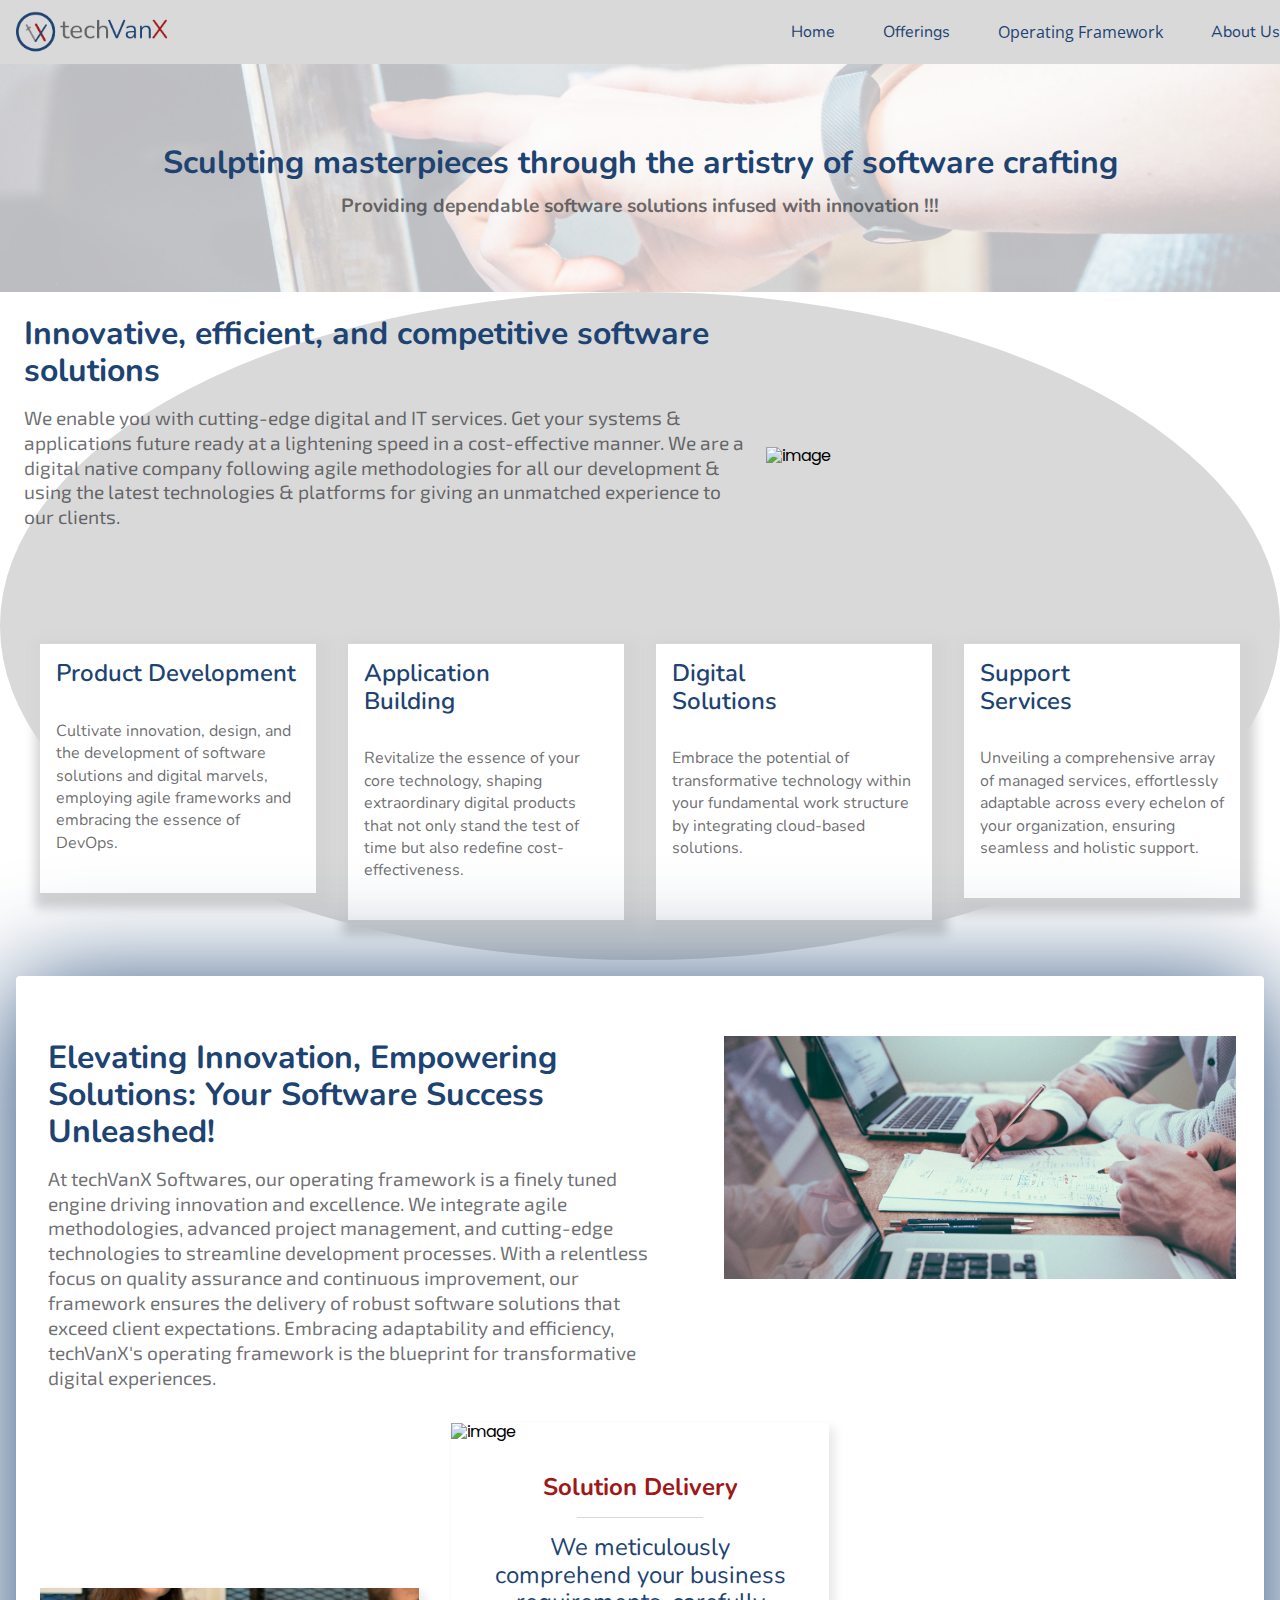
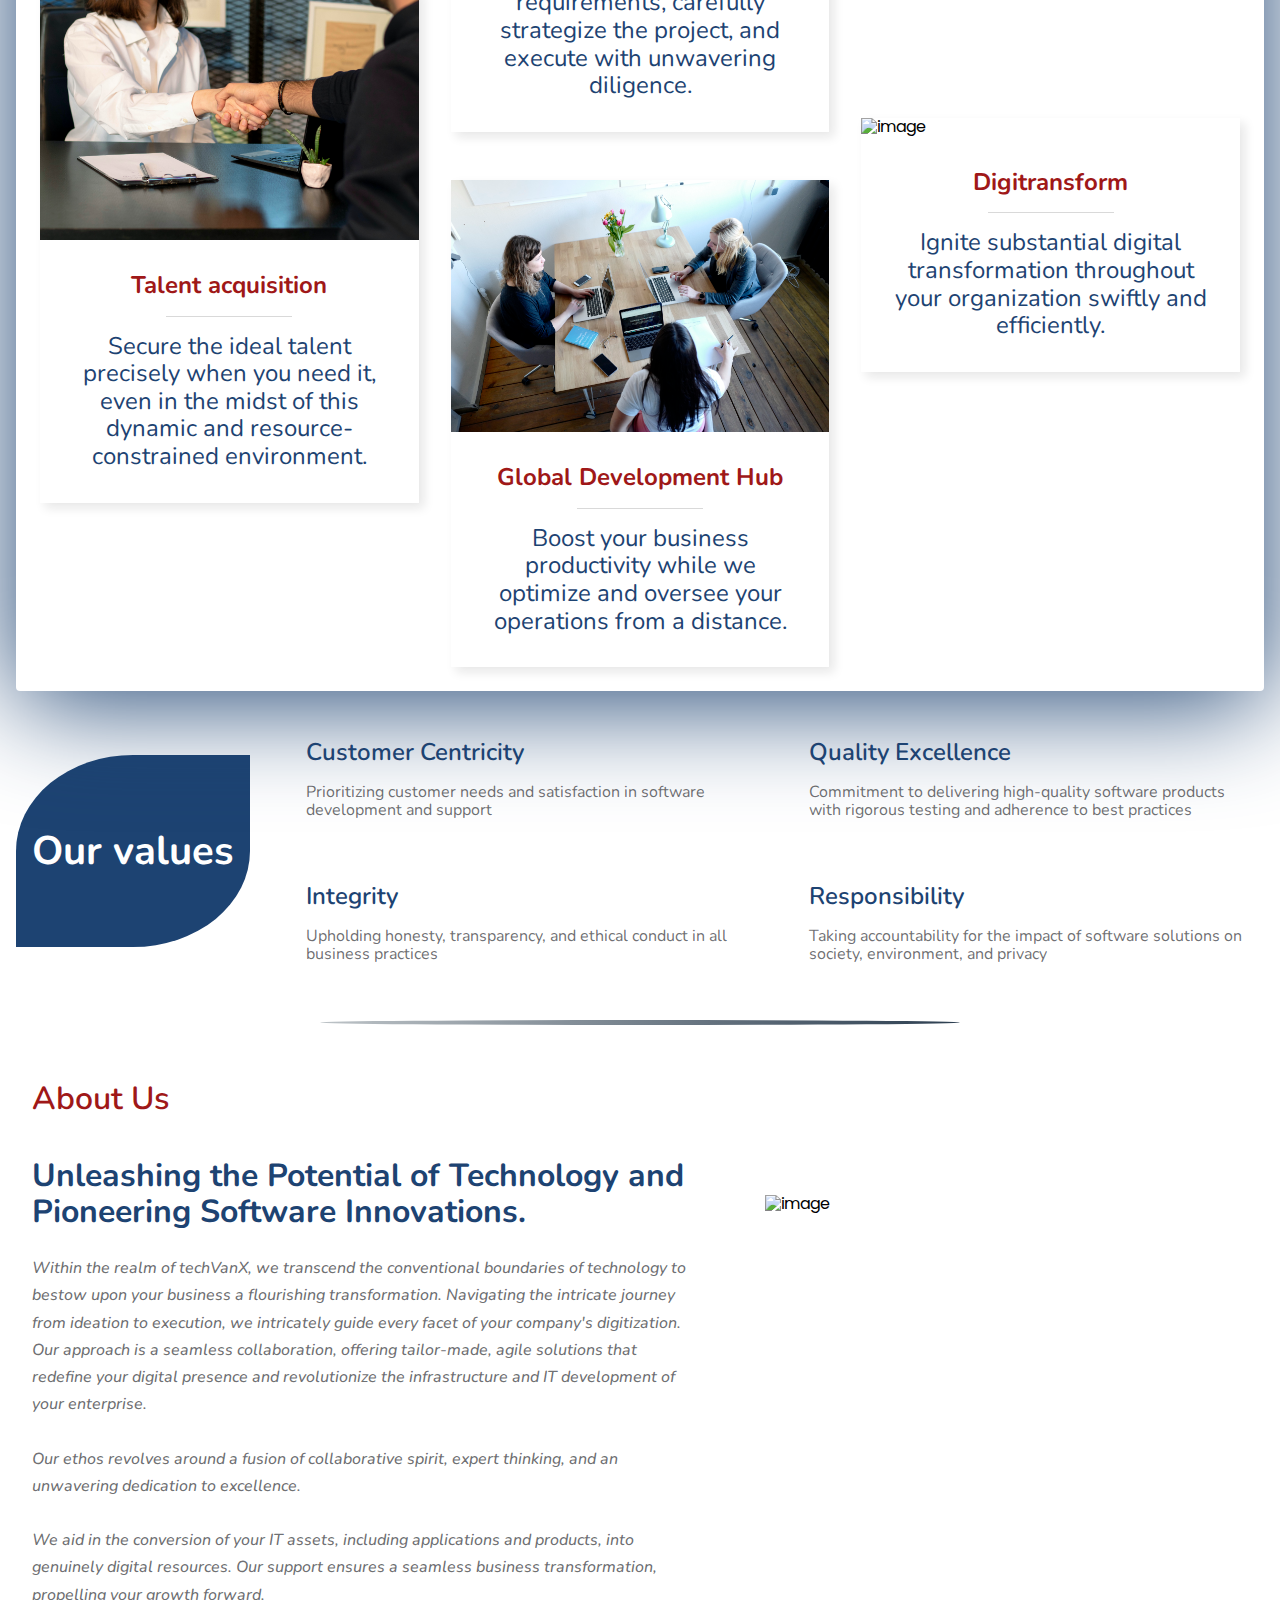
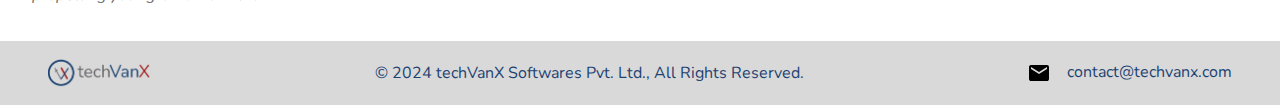
==== index.html @ 496d5e87 "Update index.html" ====
<!DOCTYPE html>
<html lang="en">
  <head>
    <title>techVanx</title>
    <meta name="viewport" content="width=device-width, initial-scale=1.0" />
    <meta charset="utf-8" />
    <meta property="twitter:card" content="summary_large_image" />

    <style data-tag="reset-style-sheet">
      html {  line-height: 1.15;}body {  margin: 0;}* {  box-sizing: border-box;  border-width: 0;  border-style: solid;}p,li,ul,pre,div,h1,h2,h3,h4,h5,h6,figure,blockquote,figcaption {  margin: 0;  padding: 0;}button {  background-color: transparent;}button,input,optgroup,select,textarea {  font-family: inherit;  font-size: 100%;  line-height: 1.15;  margin: 0;}button,select {  text-transform: none;}button,[type="button"],[type="reset"],[type="submit"] {  -webkit-appearance: button;}button::-moz-focus-inner,[type="button"]::-moz-focus-inner,[type="reset"]::-moz-focus-inner,[type="submit"]::-moz-focus-inner {  border-style: none;  padding: 0;}button:-moz-focus,[type="button"]:-moz-focus,[type="reset"]:-moz-focus,[type="submit"]:-moz-focus {  outline: 1px dotted ButtonText;}a {  color: inherit;  text-decoration: inherit;}input {  padding: 2px 4px;}img {  display: block;}html { scroll-behavior: smooth  }
    </style>
    <style data-tag="default-style-sheet">
      html {
        font-family: Poppins;
        font-size: 16px;
      }

      body {
        font-weight: 400;
        font-style:normal;
        text-decoration: none;
        text-transform: none;
        letter-spacing: normal;
        line-height: 1.15;
        color: var(--dl-color-gray-black);
        background-color: var(--dl-color-gray-white);

      }
    </style>
    <link
      rel="stylesheet"
      href="https://fonts.googleapis.com/css2?family=Open+Sans:ital,wght@0,300;0,400;0,500;0,600;0,700;0,800;1,300;1,400;1,500;1,600;1,700;1,800&amp;display=swap"
      data-tag="font"
    />
    <link
      rel="stylesheet"
      href="https://fonts.googleapis.com/css2?family=Exo+2:ital,wght@0,100;0,200;0,300;0,400;0,500;0,600;0,700;0,800;0,900;1,100;1,200;1,300;1,400;1,500;1,600;1,700;1,800;1,900&amp;display=swap"
      data-tag="font"
    />
    <link
      rel="stylesheet"
      href="https://fonts.googleapis.com/css2?family=Inter:wght@100;200;300;400;500;600;700;800;900&amp;display=swap"
      data-tag="font"
    />
    <link
      rel="stylesheet"
      href="https://fonts.googleapis.com/css2?family=Poppins:ital,wght@0,100;0,200;0,300;0,400;0,500;0,600;0,700;0,800;0,900;1,100;1,200;1,300;1,400;1,500;1,600;1,700;1,800;1,900&amp;display=swap"
      data-tag="font"
    />
    <link
      rel="stylesheet"
      href="https://fonts.googleapis.com/css2?family=Nunito:ital,wght@0,200;0,300;0,400;0,500;0,600;0,700;0,800;0,900;1,200;1,300;1,400;1,500;1,600;1,700;1,800;1,900&amp;display=swap"
      data-tag="font"
    />
  
    <style>
      @keyframes fade-in-left {
        0% {
          opacity: 0;
          transform: translateX(-20px);
        }
        100% {
          opacity: 1;
          transform: translateX(0);
        }
      }
    </style>
  </head>
  <body>
    <link rel="stylesheet" href="./style.css" />
    <div>
      <link href="./index.css" rel="stylesheet" />

      <div class="home-page-container">
        <div class="header-container header-root-class-name">
          <section data-role="Header" class="header-header">
            <img
              alt="logo"
              src="Public/Branding/logo-200h.webp"
              class="header-image"
            />
            <div class="header-nav">
              <nav
                class="techvanx-blue font-family header-navigation-links-root-class-name17 header-navigation-links-nav"
              >
                <a
                  href="#home-page"
                  class="header-navigation-links-text techvanx-blue"
                >
                  <span>Home</span>
                </a>
                <a
                  href="#services"
                  class="header-navigation-links-link techvanx-blue"
                >
                  <span>Offerings</span>
                </a>
                <a
                  href="#business-model"
                  class="header-navigation-links-link1 techvanx-blue"
                >
                  <span>Operating Framework</span>
                </a>
                <a
                  href="#about-us"
                  class="header-navigation-links-link2 techvanx-blue"
                >
                  <span>About Us</span>
                </a>
              </nav>
            </div>
          </section>
        </div>
        <div id="home-page" class="home-page-intro">
          <div class="home-page-container01">
            <img
              alt="image"
              src="Public/Branding/home-page-intro.jpg"
              class="home-page-image"
            />
            <h1 class="home-page-text techvanx-blue">
              Sculpting masterpieces through the artistry of software crafting
            </h1>
            <h2 class="home-page-text01 techvanx-dark-grey">
              Providing dependable software solutions infused with innovation
              !!!
            </h2>
          </div>
        </div>
        <div id="services" class="home-page-services">
          <div class="home-page-container02">
            <div class="home-page-container03">
              <div class="home-page-container04">
                <img
                  alt="image"
                  src="Public/Branding/home-page-services.jpg"
                  class="home-page-image1"
                />
                <div class="home-page-container05">
                  <h1 class="home-page-text02 techvanx-blue">
                    Innovative, efficient, and competitive software solutions
                  </h1>
                  <p class="home-page-text03 techvanx-dark-grey">
                    <span class="home-page-text04">
                      We enable you with cutting-edge digital and IT services.
                      Get your systems &amp; applications future ready at a
                      lightening speed in a cost-effective manner. We are a
                      digital native company following agile methodologies for
                      all our development &amp; using the latest technologies
                      &amp; platforms for giving an unmatched experience to our
                      clients.
                    </span>
                    <br />
                    <br class="home-page-text06" />
                    <br />
                  </p>
                </div>
              </div>
              <img
                alt="image"
                src="Public/Branding/home-page-services.jpg"
                class="home-page-image2"
              />
            </div>
            <div class="home-page-container06">
              <div class="home-page-service-card">
                <span class="home-page-text08 techvanx-blue">
                  Product Development
                </span>
                <span class="home-page-text09 techvanx-dark-grey">
                  <span>
                    Cultivate innovation, design, and the development of
                    software solutions and digital marvels, employing agile
                    frameworks and embracing the essence of DevOps.
                  </span>
                  <br />
                  <br />
                </span>
              </div>
              <div class="home-page-service-card1">
                <span class="home-page-text13 techvanx-blue">
                  <span>Application</span>
                  <br />
                  <span>Building</span>
                </span>
                <span class="home-page-text17 techvanx-dark-grey">
                  <span>
                    Revitalize the essence of your core technology, shaping
                    extraordinary digital products that not only stand the test
                    of time but also redefine cost-effectiveness.
                  </span>
                  <br />
                  <br />
                </span>
              </div>
              <div class="home-page-service-card2">
                <span class="home-page-text21 techvanx-blue">
                  <span>Digital</span>
                  <br />
                  <span>Solutions</span>
                </span>
                <span class="home-page-text25 techvanx-dark-grey">
                  <span>
                    Embrace the potential of transformative technology within
                    your fundamental work structure by integrating cloud-based
                    solutions.
                  </span>
                  <br />
                  <br />
                  <br />
                </span>
              </div>
              <div class="home-page-service-card3">
                <span class="home-page-text30 techvanx-blue">
                  <span>Support</span>
                  <br />
                  <span>Services</span>
                </span>
                <span class="home-page-text34 techvanx-dark-grey">
                  <span>
                    Unveiling a comprehensive array of managed services,
                    effortlessly adaptable across every echelon of your
                    organization, ensuring seamless and holistic support.
                  </span>
                  <br />
                  <br />
                </span>
              </div>
            </div>
            <div class="home-page-service-box">
              <div class="home-page-service-card4">
                <span class="home-page-text38 techvanx-blue">
                  Product Development
                </span>
                <span class="home-page-text39 techvanx-dark-grey">
                  <span>
                    Cultivate innovation, design, and the development of
                    software solutions and digital marvels, employing agile
                    frameworks and embracing the essence of DevOps.
                  </span>
                  <br />
                  <br />
                </span>
              </div>
              <div class="home-page-service-card5">
                <span class="home-page-text43 techvanx-blue">
                  <span>Application</span>
                  <br />
                  <span>Building</span>
                </span>
                <span class="home-page-text47 techvanx-dark-grey">
                  <span>
                    Revitalize the essence of your core technology, shaping
                    extraordinary digital products that not only stand the test
                    of time but also redefine cost-effectiveness.
                  </span>
                  <br />
                  <br />
                </span>
              </div>
              <div class="home-page-service-card6">
                <span class="home-page-text51 techvanx-blue">
                  <span>Digital</span>
                  <br />
                  <span>Solutions</span>
                </span>
                <span class="home-page-text55 techvanx-dark-grey">
                  <span>
                    Embrace the potential of transformative technology within
                    your fundamental work structure by integrating cloud-based
                    solutions.
                  </span>
                  <br />
                  <br />
                  <br />
                </span>
              </div>
              <div class="home-page-service-card7">
                <span class="home-page-text60 techvanx-blue">
                  <span>Support</span>
                  <br />
                  <span>Services</span>
                </span>
                <span class="home-page-text64 techvanx-dark-grey">
                  <span>
                    Unveiling a comprehensive array of managed services,
                    effortlessly adaptable across every echelon of your
                    organization, ensuring seamless and holistic support.
                  </span>
                  <br />
                  <br />
                </span>
              </div>
            </div>
          </div>
        </div>
        <div id="business-model" class="home-page-business-model">
          <div class="home-page-container07">
            <div class="home-page-container08">
              <div class="home-page-container09">
                <h1 class="home-page-text68 techvanx-blue">
                  <span>
                    Elevating Innovation, Empowering Solutions: Your Software
                    Success Unleashed!
                  </span>
                  <br />
                </h1>
                <p class="home-page-text71 techvanx-dark-grey">
                  <span>
                    At techVanX Softwares, our operating framework is a finely
                    tuned engine driving innovation and excellence. We integrate
                    agile methodologies, advanced project management, and
                    cutting-edge technologies to streamline development
                    processes. With a relentless focus on quality assurance and
                    continuous improvement, our framework ensures the delivery
                    of robust software solutions that exceed client
                    expectations. Embracing adaptability and efficiency,
                    techVanX's operating framework is the blueprint for
                    transformative digital experiences.
                  </span>
                  <br />
                </p>
              </div>
              <img
                alt="image"
                src="Public/Branding/home-page-image3.jpg"
                class="home-page-image3"
              />
            </div>
            <div class="home-page-blog">
              <div
                class="blog-post-card4-blog-post-card blog-post-card4-root-class-name1"
              >
                <img
                  alt="image"
                  src="Public/Branding/blog-post-card4-image.jpg"
                  class="blog-post-card4-image"
                />
                <div class="blog-post-card4-container">
                  <h2 class="techvanx-red"><span>Talent acquisition</span></h2>
                  <div class="blog-post-card4-separator"></div>
                  <p class="blog-post-card4-text1 techvanx-blue">
                    <span>
                      Secure the ideal talent precisely when you need it, even
                      in the midst of this dynamic and resource-constrained
                      environment.
                    </span>
                  </p>
                </div>
              </div>
              <div class="home-page-container10">
                <div
                  class="blog-post-card4-blog-post-card blog-post-card4-root-class-name2"
                >
                  <img
                    alt="image"
                    src="Public/Branding/solution-delivery.jpg"
                    class="blog-post-card4-image"
                  />
                  <div class="blog-post-card4-container">
                    <h2 class="techvanx-red"><span>Solution Delivery</span></h2>
                    <div class="blog-post-card4-separator"></div>
                    <p class="blog-post-card4-text1 techvanx-blue">
                      <span>
                        We meticulously comprehend your business requirements,
                        carefully strategize the project, and execute with
                        unwavering diligence.
                      </span>
                    </p>
                  </div>
                </div>
                <div
                  class="blog-post-card4-blog-post-card blog-post-card4-root-class-name3"
                >
                  <img
                    alt="image"
                    src="Public/Branding/global-development-hub.jpg"
                    class="blog-post-card4-image"
                  />
                  <div class="blog-post-card4-container">
                    <h2 class="techvanx-red">
                      <span>Global Development Hub</span>
                    </h2>
                    <div class="blog-post-card4-separator"></div>
                    <p class="blog-post-card4-text1 techvanx-blue">
                      <span>
                        Boost your business productivity while we optimize and
                        oversee your operations from a distance.
                      </span>
                    </p>
                  </div>
                </div>
              </div>
              <div
                class="blog-post-card4-blog-post-card blog-post-card4-root-class-name4"
              >
                <img
                  alt="image"
                  src="Public/Branding/digitransform.jpg"
                  class="blog-post-card4-image"
                />
                <div class="blog-post-card4-container">
                  <h2 class="techvanx-red"><span>Digitransform</span></h2>
                  <div class="blog-post-card4-separator"></div>
                  <p class="blog-post-card4-text1 techvanx-blue">
                    <span>
                      Ignite substantial digital transformation throughout your
                      organization swiftly and efficiently.
                    </span>
                  </p>
                </div>
              </div>
            </div>
          </div>
        </div>
        <div class="home-page-our-values">
          <div class="home-page-container11">
            <div class="home-page-container12">
              <div class="home-page-container13">
                <h1 class="home-page-text74 techvanx-blue">Our values</h1>
              </div>
            </div>
            <div class="home-page-container14">
              <div class="home-page-container15">
                <div
                  class="feature-card2-feature-card feature-card2-root-class-name"
                >
                  <div class="feature-card2-container">
                    <h2 class="feature-card2-text techvanx-blue">
                      <span>Customer Centricity</span>
                    </h2>
                    <span class="techvanx-dark-grey">
                      <span>
                        Prioritizing customer needs and satisfaction in software
                        development and support
                      </span>
                    </span>
                  </div>
                </div>
                <div
                  class="feature-card2-feature-card feature-card2-root-class-name3"
                >
                  <div class="feature-card2-container">
                    <h2 class="feature-card2-text techvanx-blue">
                      <span>Quality Excellence</span>
                    </h2>
                    <span class="techvanx-dark-grey">
                      <span>
                        Commitment to delivering high-quality software products
                        with rigorous testing and adherence to best practices
                      </span>
                    </span>
                  </div>
                </div>
                <div
                  class="feature-card2-feature-card feature-card2-root-class-name2"
                >
                  <div class="feature-card2-container">
                    <h2 class="feature-card2-text techvanx-blue">
                      <span>Integrity</span>
                    </h2>
                    <span class="techvanx-dark-grey">
                      <span>
                        Upholding honesty, transparency, and ethical conduct in
                        all business practices
                      </span>
                    </span>
                  </div>
                </div>
                <div
                  class="feature-card2-feature-card feature-card2-root-class-name1"
                >
                  <div class="feature-card2-container">
                    <h2 class="feature-card2-text techvanx-blue">
                      <span>Responsibility</span>
                    </h2>
                    <span class="techvanx-dark-grey">
                      <span>
                        Taking accountability for the impact of software
                        solutions on society, environment, and privacy
                      </span>
                    </span>
                  </div>
                </div>
              </div>
              <div class="home-page-container16">
                <div class="home-page-container17"></div>
                <div class="home-page-container18"></div>
              </div>
            </div>
          </div>
        </div>
        <div class="separator-container separator-root-class-name"></div>
        <div id="about-us" class="home-page-about-us">
          <div class="home-page-container19">
            <h1 class="home-page-text75 techvanx-red">About Us</h1>
            <h1 class="home-page-text76 techvanx-blue">
              Unleashing the Potential of Technology and Pioneering Software
              Innovations.
            </h1>
            <span class="home-page-text77 techvanx-dark-grey">
              <span class="home-page-text78">
                Within the realm of techVanX, we transcend the conventional
                boundaries of technology to bestow upon your business a
                flourishing transformation. Navigating the intricate journey
                from ideation to execution, we intricately guide every facet of
                your company's digitization. Our approach is a seamless
                collaboration, offering tailor-made, agile solutions that
                redefine your digital presence and revolutionize the
                infrastructure and IT development of your enterprise.
              </span>
              <br />
              <br />
              <span>
                Our ethos revolves around a fusion of collaborative spirit,
                expert thinking, and an unwavering dedication to excellence.
              </span>
              <br />
              <br />
              <span>
                We aid in the conversion of your IT assets, including
                applications and products, into genuinely digital resources. Our
                support ensures a seamless business transformation, propelling
                your growth forward.
              </span>
              <br />
            </span>
          </div>
          <img
            alt="image"
            src="Public/Branding/about-us.jpg"
            class="home-page-image4"
          />
        </div>
        <footer class="footer-footer footer-root-class-name">
          <footer class="footer-footer1">
            <img
              alt="logo"
              srcset="Public/Branding/logo-1500h.webp 1200w, Public/Branding/logo-tablet.webp 800w, Public/Branding/logo-mobile.webp 480w"
              sizes="(min-width: 992px) 1200px, (min-width: 768px) 800px, 480px"
              src="Public/Branding/logo-1500h.webp"
              class="footer-image"
            />
            <span class="techvanx-blue footer-text">
              © 2024 techVanX Softwares Pvt. Ltd., All Rights Reserved.
            </span>
            <div class="footer-icon-group">
              <svg viewBox="0 0 1024 1024" class="footer-icon">
                <path
                  d="M854 342v-86l-342 214-342-214v86l342 212zM854 170q34 0 59 26t25 60v512q0 34-25 60t-59 26h-684q-34 0-59-26t-25-60v-512q0-34 25-60t59-26h684z"
                ></path>
              </svg>
              <a
                href="mailto:contact@techvanx.com?subject=Hello !!!"
                class="footer-link techvanx-blue"
              >
                <span>contact@techvanx.com</span>
              </a>
            </div>
          </footer>
        </footer>
      </div>
    </div>
  </body>
</html>
---- style.css ----
@tailwind base;
@tailwind components;
@tailwind utilities;
 
 
 :root {
  --dl-color-gray-500: #595959;
  --dl-color-gray-700: #999999;
  --dl-color-gray-900: #D9D9D9;
  --dl-size-size-large: 144px;
  --dl-size-size-small: 48px;
  --dl-color-danger-300: #A22020;
  --dl-color-danger-500: #BF2626;
  --dl-color-danger-700: #E14747;
  --dl-color-gray-black: #000000;
  --dl-color-gray-white: #FFFFFF;
  --dl-size-size-medium: 96px;
  --dl-size-size-xlarge: 192px;
  --dl-size-size-xsmall: 16px;
  --dl-space-space-unit: 16px;
  --dl-color-primary-100: #003EB3;
  --dl-color-primary-300: #0074F0;
  --dl-color-primary-500: #14A9FF;
  --dl-color-primary-700: #85DCFF;
  --dl-color-success-300: #199033;
  --dl-color-success-500: #32A94C;
  --dl-color-success-700: #4CC366;
  --dl-size-size-xxlarge: 288px;
  --dl-size-size-maxwidth: 1400px;
  --dl-radius-radius-round: 50%;
  --dl-space-space-halfunit: 8px;
  --dl-space-space-sixunits: 96px;
  --dl-space-space-twounits: 32px;
  --dl-radius-radius-radius2: 2px;
  --dl-radius-radius-radius4: 4px;
  --dl-radius-radius-radius8: 8px;
  --dl-space-space-fiveunits: 80px;
  --dl-space-space-fourunits: 64px;
  --dl-space-space-threeunits: 48px;
  --dl-space-space-oneandhalfunits: 24px;
}

.input {
  color: var(--dl-color-gray-black);
  cursor: auto;
  outline: none;
  padding: 0.5rem 1rem;
  border-color: var(--dl-color-gray-black);
  border-width: 1px;
  border-radius: 4px;
  background-color: var(--dl-color-gray-white);
}
.textarea {
  color: var(--dl-color-gray-black);
  cursor: auto;
  padding: 0.5rem;
  border-color: var(--dl-color-gray-black);
  border-width: 1px;
  border-radius: 4px;
  background-color: var(--dl-color-gray-white);
}
.list {
  width: 100%;
  margin: 1em 0px 1em 0px;
  display: block;
  padding: 0px 0px 0px 1.5rem;
  list-style-type: none;
  list-style-position: outside;
}
.list-item {
  display: list-item;
}
.teleport-show {
  display: flex !important;
}
.button-main {
  gap: var(--dl-space-space-halfunit);
  color: rgb(255, 255, 255);
  cursor: pointer;
  display: flex;
  font-style: normal;
  transition: 0.3s;
  align-items: center;
  font-family: Inter;
  font-weight: 600;
  padding-top: var(--dl-space-space-unit);
  padding-left: var(--dl-space-space-oneandhalfunits);
  border-radius: 56px;
  padding-right: var(--dl-space-space-oneandhalfunits);
  flex-direction: row;
  padding-bottom: var(--dl-space-space-unit);
  justify-content: center;
  background-color: rgb(36, 97, 255);
}
.button-main:hover {
  opacity: 0.75;
}
.quick-links {
  gap: var(--dl-space-space-unit);
  width: 100%;
  cursor: pointer;
  display: flex;
  transition: 0.3s;
  align-items: flex-start;
  border-color: #ffffff;
  flex-direction: column;
  border-right-width: 1px;
}
.quick-links:hover {
  opacity: 0.5;
}
.read-more {
  gap: var(--dl-space-space-halfunit);
  cursor: pointer;
  display: flex;
  transition: 0.3s;
  align-items: center;
  flex-direction: row;
}
.read-more:hover {
  opacity: 0.5;
}
.button-white {
  color: #000000;
  background-color: #ffffff;
}
.symptom {
  cursor: pointer;
  display: flex;
  transition: 0.3s;
  align-items: center;
  padding-top: var(--dl-space-space-unit);
  padding-left: var(--dl-space-space-oneandhalfunits);
  border-radius: 56px;
  padding-right: var(--dl-space-space-oneandhalfunits);
  padding-bottom: var(--dl-space-space-unit);
  justify-content: center;
  background-color: #E9E9EB;
}
.symptom:hover {
  opacity: 0.5;
}
.letter {
  width: 100%;
  cursor: pointer;
  display: flex;
  padding: var(--dl-space-space-unit);
  max-width: 60px;
  transition: 0.3s;
  align-items: center;
  aspect-ratio: 1;
  padding-left: var(--dl-space-space-oneandhalfunits);
  border-radius: var(--dl-radius-radius-round);
  padding-right: var(--dl-space-space-oneandhalfunits);
  justify-content: center;
  background-color: #E9E9EB;
}
.letter:hover {
  opacity: 0.5;
}
.book-type {
  cursor: pointer;
  display: flex;
  transition: 0.3s;
  padding-top: var(--dl-space-space-unit);
  border-color: var(--dl-color-gray-black);
  border-width: 1px;
  padding-left: var(--dl-space-space-oneandhalfunits);
  border-radius: 56px;
  padding-right: var(--dl-space-space-oneandhalfunits);
  padding-bottom: var(--dl-space-space-unit);
}
.book-type:hover {
  color: white;
  background-color: black;
}
.book-input {
  width: 100%;
  padding-top: 0px;
  border-color: #B4B9C6;
  border-width: 0px;
  padding-left: var(--dl-space-space-unit);
  border-radius: 0px;
  padding-right: var(--dl-space-space-unit);
  padding-bottom: var(--dl-space-space-unit);
  background-color: transparent;
  border-bottom-width: 1px;
}
.arrow {
  width: 60px;
  cursor: pointer;
  object-fit: cover;
  transition: 0.3s;
}
.arrow:hover {
  opacity: 0.5;
}
.legal-link {
  color: rgb(255, 255, 255);
  cursor: pointer;
  font-size: 12px;
  transition: 0.3s;
}
.legal-link:hover {
  opacity: 0.5;
}
.social {
  width: 40px;
  cursor: pointer;
  height: 40px;
  display: flex;
  padding: var(--dl-space-space-halfunit);
  transition: 0.3s;
  align-items: center;
  flex-direction: column;
  justify-content: center;
  background-color: rgba(236, 233, 234, 0.2);
}
.social:hover {
  opacity: 0.5;
}
.letter-active {
  color: white;
  background-color: #2461FF;
}
.search-result {
  width: 100%;
  display: flex;
  padding-top: var(--dl-space-space-unit);
  padding-left: var(--dl-space-space-oneandhalfunits);
  border-radius: 56px;
  padding-right: var(--dl-space-space-oneandhalfunits);
  padding-bottom: var(--dl-space-space-unit);
  justify-content: center;
  background-color: #E9E9EB;
}
.result-text {
  font-style: normal;
  font-family: Inter;
  font-weight: 600;
  white-space: nowrap;
}
.more-results {
  color: white;
  background-color: #2461FF;
}
.invisible {
  opacity: 0;
  animation: fade-in-left 0.5s cubic-bezier(0.250, 0.460, 0.450, 0.940) both;
  transform-origin: 0 50%;
}
.font-family {
  gap: var(--dl-space-space-threeunits);
  flex: 0 0 auto;
  width: auto;
  height: var(--dl-size-size-small);
  display: flex;
  align-items: center;
  font-family: Nunito;
  flex-direction: row;
}
.techvanx-blue {
  color: #1D4372;
  font-family: Nunito;
}
.techvanx-red {
  color: #9F1818;
  font-family: Nunito;
}
.techvanx-light-grey {
  color: #575757B0;
}
.techvanx-dark-grey {
  color: #303135B5;
  font-family: Nunito;
}
.Content {
  font-size: 16px;
  font-family: Poppins;
  font-weight: 400;
  line-height: 1.15;
  text-transform: none;
  text-decoration: none;
}
.Heading {
  font-size: 32px;
  font-family: Poppins;
  font-weight: 700;
  line-height: 1.15;
  text-transform: none;
  text-decoration: none;
}
@media(max-width: 991px) {
  .letter {
    max-width: calc(100% / 6 - 20px);
    padding-top: var(--dl-space-space-unit);
    padding-left: var(--dl-space-space-unit);
    padding-right: var(--dl-space-space-unit);
    padding-bottom: var(--dl-space-space-unit);
  }
  .font-family {
    gap: var(--dl-space-space-twounits);
  }
}
@media(max-width: 767px) {
  .arrow {
    width: 40px;
  }
  .font-family {
    align-items: flex-start;
    flex-direction: column;
  }
}
---- index.css ----
.header-navigation-links-text {
  transition: 0.3s;
  text-decoration: none;
}
.header-navigation-links-text:hover {
  color: #9f1818;
}
.header-navigation-links-link {
  transition: 0.3s;
  text-decoration: none;
}
.header-navigation-links-link:hover {
  color: #9f1818;
}
.header-navigation-links-link1 {
  transition: 0.3s;
  font-family: "Open Sans";
  text-decoration: none;
}
.header-navigation-links-link1:hover {
  color: #9f1818;
}
.header-navigation-links-link2 {
  transition: 0.3s;
  text-decoration: none;
}
.header-navigation-links-link2:hover {
  color: #9f1818;
}













@media(max-width: 767px) {
  .header-navigation-links-nav {
    box-shadow: 5px 5px 10px 0px #d4d4d4;
    align-items: center;
    flex-direction: row;
    justify-content: center;
  }
  .header-navigation-links-text {
    margin-bottom: var(--dl-space-space-unit);
  }
  .header-navigation-links-link {
    margin-bottom: var(--dl-space-space-unit);
  }
  .header-navigation-links-link1 {
    margin-bottom: var(--dl-space-space-unit);
  }
  .header-navigation-links-link2 {
    margin-bottom: var(--dl-space-space-unit);
  }
}
@media(max-width: 479px) {
  .header-navigation-links-nav {
    width: 100%;
    align-items: center;
    flex-direction: row;
    justify-content: space-between;
  }
  .header-navigation-links-text {
    font-size: 12px;
  }
  .header-navigation-links-link {
    font-size: 12px;
  }
  .header-navigation-links-link1 {
    font-size: 12px;
  }
  .header-navigation-links-link2 {
    font-size: 12px;
  }
  .header-navigation-links-root-class-name17 {
    width: auto;
  }
}

.header-container {
  width: 100%;
  height: auto;
  display: flex;
  position: relative;
  align-items: flex-start;
  flex-direction: column;
}
.header-header {
  width: 100%;
  height: 64px;
  display: flex;
  z-index: 1030;
  position: fixed;
  max-width: 100%;
  align-self: center;
  align-items: center;
  padding-top: var(--dl-space-space-halfunit);
  padding-left: var(--dl-space-space-unit);
  padding-bottom: var(--dl-space-space-halfunit);
  justify-content: space-between;
  background-color: #D9D9D9;
}
.header-image {
  height: var(--dl-size-size-small);
}
.header-nav {
  flex: 0 0 auto;
  display: flex;
  align-items: center;
  flex-direction: row;
}
.header-root-class-name {
  width: 100%;
}

.header-root-class-name2 {
  width: 100%;
}
.header-root-class-name3 {
  width: 100%;
}
.header-root-class-name4 {
  width: 100%;
}
.header-root-class-name5 {
  width: 100%;
}
.header-root-class-name6 {
  width: 100%;
}
.header-root-class-name7 {
  width: 100%;
}
.header-root-class-name8 {
  width: 100%;
}
.header-root-class-name9 {
  width: 100%;
}
.header-root-class-name10 {
  width: 100%;
}
.header-root-class-name11 {
  width: 100%;
}
.header-root-class-name12 {
  width: 100%;
}
.header-root-class-name13 {
  width: 100%;
}
.header-root-class-name14 {
  margin-top: TwoUnits;
}
.header-root-class-name15 {
  width: 100%;
}
.header-root-class-name16 {
  width: 100%;
}
@media(max-width: 767px) {
  .header-header {
    padding-left: var(--dl-space-space-twounits);
    padding-right: var(--dl-space-space-twounits);
  }
}
@media(max-width: 479px) {
  .header-header {
    height: auto;
    padding-top: var(--dl-space-space-unit);
    padding-left: 0px;
    padding-right: 0px;
    padding-bottom: var(--dl-space-space-unit);
  }
  .header-image {
    width: auto;
    height: 30px;
    align-self: center;
  }
  .header-nav {
    width: auto;
    height: auto;
    display: flex;
    align-self: center;
  }
}

.blog-post-card4-blog-post-card {
  width: 100%;
  display: flex;
  max-width: var(--dl-size-size-maxwidth);
  box-shadow: 5px 5px 10px 0px rgba(18, 18, 18, 0.1);
  transition: 0.3s;
  flex-direction: column;
  justify-content: space-between;
}
.blog-post-card4-blog-post-card:hover {
  transform: scale(1.02);
}
.blog-post-card4-image {
  width: 100%;
  height: 100%;
  max-height: 50rem;
  object-fit: cover;
  border-radius: 0px;
}
.blog-post-card4-container {
  width: 100%;
  display: flex;
  padding: var(--dl-space-space-twounits);
  align-self: center;
  align-items: center;
  flex-direction: column;
  justify-content: space-between;
  background-color: var(--dl-color-gray-white);
}
.blog-post-card4-separator {
  width: 40%;
  height: 1px;
  margin-top: var(--dl-space-space-unit);
  margin-bottom: var(--dl-space-space-unit);
  background-color: var(--dl-color-gray-900);
}
.blog-post-card4-text1 {
  font-size: 1.5rem;
  text-align: center;
}
.blog-post-card4-root-class-name {
  margin-bottom: 64px;
}

.blog-post-card4-root-class-name2 {
  margin-bottom: 48px;
}




.blog-post-card4-root-class-name7 {
  margin-bottom: 48px;
}


.feature-card2-feature-card {
  width: 100%;
  display: flex;
  padding: var(--dl-space-space-unit);
  position: relative;
  align-items: flex-start;
  flex-direction: row;
  justify-content: flex-start;
}
.feature-card2-container {
  display: flex;
  align-items: flex-start;
  flex-direction: column;
  justify-content: flex-start;
}
.feature-card2-text {
  font-weight: 600;
  margin-bottom: var(--dl-space-space-unit);
}




@media(max-width: 767px) {
  .feature-card2-feature-card {
    flex-direction: row;
  }
  .feature-card2-container {
    flex-direction: column;
  }
}
@media(max-width: 479px) {
  .feature-card2-container {
    flex-direction: column;
  }
}

.separator-container {
  width: 50%;
  height: 5px;
  display: flex;
  position: relative;
  margin-top: var(--dl-space-space-oneandhalfunits);
  align-items: flex-start;
  border-radius: var(--dl-radius-radius-round);
  margin-bottom: var(--dl-space-space-oneandhalfunits);
  background-image: linear-gradient(to right, #bdc3c7 0%, #2c3e50 100%);
}
.separator-root-class-name {
  align-self: center;
}

.footer-footer {
  width: 100%;
  display: flex;
  position: relative;
  max-width: 100%;
  align-items: center;
  flex-direction: row;
  justify-content: space-between;
}
.footer-footer1 {
  width: 100%;
  height: 6px;
  display: flex;
  max-width: 100%;
  align-items: center;
  padding-top: var(--dl-space-space-twounits);
  padding-left: var(--dl-space-space-threeunits);
  padding-right: var(--dl-space-space-threeunits);
  padding-bottom: var(--dl-space-space-twounits);
  justify-content: space-between;
  background-color: #D9D9D9;
}
.footer-image {
  height: 2rem;
  object-fit: cover;
}
.footer-icon-group {
  display: flex;
  align-items: center;
  flex-direction: row;
  justify-content: space-between;
}
.footer-icon {
  width: 24px;
  height: 24px;
}
.footer-link {
  padding-left: var(--dl-space-space-unit);
  text-decoration: none;
}

@media(max-width: 991px) {
  .footer-footer {
    flex-direction: column;
  }
}
@media(max-width: 767px) {
  .footer-footer {
    padding-left: var(--dl-space-space-twounits);
    padding-right: var(--dl-space-space-twounits);
  }
  .footer-footer1 {
    padding-left: var(--dl-space-space-twounits);
    padding-right: var(--dl-space-space-twounits);
  }
  .footer-text {
    text-align: center;
    margin-left: var(--dl-space-space-unit);
    margin-right: var(--dl-space-space-unit);
  }
  .footer-root-class-name {
    width: 100%;
    max-width: 100%;
  }
}
@media(max-width: 479px) {
  .footer-footer {
    height: 100%;
    padding: var(--dl-space-space-unit);
  }
  .footer-footer1 {
    flex: 1;
    width: 100%;
    height: auto;
    padding: var(--dl-space-space-unit);
    min-height: auto;
    flex-direction: column;
  }
  .footer-image {
    height: 2em;
    margin-bottom: var(--dl-space-space-unit);
  }
  .footer-text {
    font-size: 10px;
    margin-left: 0px;
    margin-right: 0px;
    margin-bottom: var(--dl-space-space-unit);
  }
  .footer-root-class-name {
    width: var(--dl-size-size-maxwidth);
    max-width: var(--dl-size-size-maxwidth);
  }
}

.home-page-container {
  width: 100%;
  display: flex;
  overflow: auto;
  min-height: 100vh;
  align-items: center;
  flex-direction: column;
}
.home-page-intro {
  width: 100%;
  height: auto;
  display: flex;
  position: relative;
  max-width: 100%;
  align-self: center;
  margin-top: var(--dl-space-space-fourunits);
  min-height: auto;
  flex-direction: row;
}
.home-page-container01 {
  width: 100%;
  height: auto;
  display: flex;
  position: relative;
  flex-direction: column;
}
.home-page-image {
  width: var(--dl-size-size-maxwidth);
  height: 228px;
  opacity: 0.3;
  align-self: center;
  object-fit: cover;
}
.home-page-text {
  top: 49px;
  right: 0px;
  width: 100%;
  position: absolute;
  align-self: center;
  margin-top: var(--dl-space-space-twounits);
  text-align: center;
}
.home-page-text01 {
  top: 131px;
  left: 0px;
  width: 100%;
  height: auto;
  margin: auto;
  position: absolute;
  font-size: 1.2rem;
  align-self: center;
  text-align: center;
}
.home-page-services {
  width: 100%;
  height: 100%;
  display: flex;
  position: relative;
  max-width: var(--dl-size-size-maxwidth);
  align-self: center;
  min-height: auto;
  align-items: center;
  flex-direction: row;
}
.home-page-container02 {
  flex: 0 0 auto;
  width: 100%;
  display: flex;
  padding: var(--dl-space-space-halfunit);
  align-items: flex-start;
  border-radius: var(--dl-radius-radius-radius4);
  flex-direction: column;
  background-color: #D9D9D9;
  border-top-left-radius: var(--dl-radius-radius-round);
  border-top-right-radius: var(--dl-radius-radius-round);
  border-bottom-left-radius: var(--dl-radius-radius-round);
  border-bottom-right-radius: var(--dl-radius-radius-round);
}
.home-page-container03 {
  flex: 0 0 auto;
  display: flex;
  align-items: flex-start;
}
.home-page-container04 {
  flex: 0 0 auto;
  width: 60%;
  height: auto;
  display: flex;
  flex-direction: column;
}
.home-page-image1 {
  width: 40%;
  height: auto;
  display: none;
  align-self: center;
  object-fit: cover;
}
.home-page-container05 {
  width: 100%;
  display: flex;
  padding-top: var(--dl-space-space-unit);
  padding-left: var(--dl-space-space-unit);
  padding-right: var(--dl-space-space-unit);
  flex-direction: column;
  padding-bottom: var(--dl-space-space-unit);
}
.home-page-text02 {
  font-size: 2rem;
  align-self: flex-start;
}
.home-page-text03 {
  font-size: 1.2rem;
  align-self: stretch;
  font-style: normal;
  margin-top: var(--dl-space-space-unit);
  font-family: "Exo 2";
  font-weight: 400;
  line-height: 1.3;
  margin-bottom: var(--dl-space-space-unit);
}
.home-page-image2 {
  width: 40%;
  height: auto;
  align-self: center;
  object-fit: cover;
}
.home-page-container06 {
  flex: 0 0 auto;
  width: 200px;
  display: none;
  align-items: flex-start;
  flex-direction: column;
}
.home-page-service-card {
  width: 100%;
  height: 100%;
  margin: var(--dl-space-space-unit);
  display: flex;
  position: relative;
  box-shadow: 5px 5px 10px 10px #d4d4d4;
  min-height: auto;
  transition: 0.3s;
  align-items: flex-start;
  flex-direction: column;
  justify-content: space-between;
  background-color: var(--dl-color-gray-white);
}
.home-page-service-card:hover {
  transform: scale(1.02);
}
.home-page-text08 {
  padding: var(--dl-space-space-unit);
  font-size: 1.5rem;
  font-weight: 600;
  text-transform: capitalize;
}
.home-page-text09 {
  padding: var(--dl-space-space-unit);
  line-height: 1.4;
}
.home-page-service-card1 {
  width: 100%;
  height: 100%;
  margin: var(--dl-space-space-unit);
  display: flex;
  box-shadow: 5px 5px 10px 10px #d4d4d4;
  transition: 0.3s;
  align-items: flex-start;
  flex-direction: column;
  justify-content: space-between;
  background-color: var(--dl-color-gray-white);
}
.home-page-service-card1:hover {
  transform: scale(1.02);
}
.home-page-text13 {
  padding: var(--dl-space-space-unit);
  font-size: 1.5rem;
  font-weight: 600;
  text-transform: capitalize;
}
.home-page-text17 {
  padding: var(--dl-space-space-unit);
  line-height: 1.4;
}
.home-page-service-card2 {
  width: 100%;
  height: 100%;
  margin: var(--dl-space-space-unit);
  display: flex;
  box-shadow: 5px 5px 10px 10px #d4d4d4;
  transition: 0.3s;
  align-items: flex-start;
  flex-direction: column;
  justify-content: space-between;
  background-color: var(--dl-color-gray-white);
}
.home-page-service-card2:hover {
  transform: scale(1.02);
}
.home-page-text21 {
  padding: var(--dl-space-space-unit);
  font-size: 1.5rem;
  font-weight: 600;
  text-transform: capitalize;
}
.home-page-text25 {
  padding: var(--dl-space-space-unit);
  line-height: 1.4;
}
.home-page-service-card3 {
  width: 100%;
  height: 100%;
  margin: var(--dl-space-space-unit);
  display: flex;
  box-shadow: 5px 5px 10px 10px #d4d4d4;
  transition: 0.3s;
  align-items: flex-start;
  flex-direction: column;
  justify-content: space-between;
  background-color: var(--dl-color-gray-white);
}
.home-page-service-card3:hover {
  transform: scale(1.02);
}
.home-page-text30 {
  padding: var(--dl-space-space-unit);
  font-size: 1.5rem;
  font-weight: 600;
  text-transform: capitalize;
}
.home-page-text34 {
  padding: var(--dl-space-space-unit);
  line-height: 1.4;
}
.home-page-service-box {
  width: 100%;
  height: 100%;
  display: flex;
  padding: var(--dl-space-space-unit);
  justify-content: center;
}
.home-page-service-card4 {
  width: 100%;
  height: 100%;
  margin: var(--dl-space-space-unit);
  display: flex;
  position: relative;
  box-shadow: 5px 5px 10px 10px #d4d4d4;
  min-height: auto;
  transition: 0.3s;
  align-items: flex-start;
  flex-direction: column;
  justify-content: space-between;
  background-color: var(--dl-color-gray-white);
}
.home-page-service-card4:hover {
  transform: scale(1.02);
}
.home-page-text38 {
  padding: var(--dl-space-space-unit);
  font-size: 1.5rem;
  font-weight: 600;
  text-transform: capitalize;
}
.home-page-text39 {
  padding: var(--dl-space-space-unit);
  line-height: 1.4;
}
.home-page-service-card5 {
  width: 100%;
  height: 100%;
  margin: var(--dl-space-space-unit);
  display: flex;
  box-shadow: 5px 5px 10px 10px #d4d4d4;
  transition: 0.3s;
  align-items: flex-start;
  flex-direction: column;
  justify-content: space-between;
  background-color: var(--dl-color-gray-white);
}
.home-page-service-card5:hover {
  transform: scale(1.02);
}
.home-page-text43 {
  padding: var(--dl-space-space-unit);
  font-size: 1.5rem;
  font-weight: 600;
  text-transform: capitalize;
}
.home-page-text47 {
  padding: var(--dl-space-space-unit);
  line-height: 1.4;
}
.home-page-service-card6 {
  width: 100%;
  height: 100%;
  margin: var(--dl-space-space-unit);
  display: flex;
  box-shadow: 5px 5px 10px 10px #d4d4d4;
  transition: 0.3s;
  align-items: flex-start;
  flex-direction: column;
  justify-content: space-between;
  background-color: var(--dl-color-gray-white);
}
.home-page-service-card6:hover {
  transform: scale(1.02);
}
.home-page-text51 {
  padding: var(--dl-space-space-unit);
  font-size: 1.5rem;
  font-weight: 600;
  text-transform: capitalize;
}
.home-page-text55 {
  padding: var(--dl-space-space-unit);
  line-height: 1.4;
}
.home-page-service-card7 {
  width: 100%;
  height: 100%;
  margin: var(--dl-space-space-unit);
  display: flex;
  box-shadow: 5px 5px 10px 10px #d4d4d4;
  transition: 0.3s;
  align-items: flex-start;
  flex-direction: column;
  justify-content: space-between;
  background-color: var(--dl-color-gray-white);
}
.home-page-service-card7:hover {
  transform: scale(1.02);
}
.home-page-text60 {
  padding: var(--dl-space-space-unit);
  font-size: 1.5rem;
  font-weight: 600;
  text-transform: capitalize;
}
.home-page-text64 {
  padding: var(--dl-space-space-unit);
  line-height: 1.4;
}
.home-page-business-model {
  width: 100%;
  height: auto;
  display: flex;
  padding: var(--dl-space-space-unit);
  position: relative;
  align-self: center;
  min-height: auto;
  align-items: center;
  flex-direction: row;
}
.home-page-container07 {
  flex: 0 0 auto;
  width: 100%;
  display: flex;
  padding: var(--dl-space-space-halfunit);
  box-shadow: 0px 10px 110px 0px #1d4372;
  align-items: flex-start;
  border-radius: var(--dl-radius-radius-radius4);
  flex-direction: column;
}
.home-page-container08 {
  flex: 0 0 auto;
  width: auto;
  height: auto;
  display: flex;
  padding-left: var(--dl-space-space-oneandhalfunits);
  flex-direction: column;
}
.home-page-container09 {
  width: 50%;
  display: flex;
  margin-top: var(--dl-space-space-oneandhalfunits);
  flex-direction: column;
}
.home-page-text68 {
  font-size: 2rem;
  align-self: flex-start;
  margin-top: var(--dl-space-space-twounits);
}
.home-page-text71 {
  font-size: 1.2rem;
  align-self: stretch;
  font-style: normal;
  margin-top: var(--dl-space-space-unit);
  font-family: "Exo 2";
  font-weight: 400;
  line-height: 1.3;
  margin-bottom: var(--dl-space-space-unit);
}
.home-page-image3 {
  top: 76px;
  right: 44px;
  width: 40%;
  height: 18%;
  position: absolute;
  object-fit: cover;
}
.home-page-blog {
  width: 100%;
  display: flex;
  padding: var(--dl-space-space-unit);
  max-width: var(--dl-size-size-maxwidth);
  align-items: center;
  justify-content: space-between;
}
.home-page-container10 {
  width: 100%;
  height: auto;
  display: flex;
  align-items: flex-start;
  margin-left: var(--dl-space-space-twounits);
  margin-right: var(--dl-space-space-twounits);
  flex-direction: column;
  justify-content: flex-start;
}
.home-page-our-values {
  width: 100%;
  display: flex;
  padding: var(--dl-space-space-unit);
  max-width: var(--dl-size-size-maxwidth);
  align-self: center;
  flex-direction: column;
}
.home-page-container11 {
  flex: 0 0 auto;
  display: flex;
  align-items: flex-start;
}
.home-page-container12 {
  flex: 0 0 auto;
  width: 20%;
  height: 100%;
  display: flex;
  align-self: center;
  align-items: flex-start;
  border-radius: var(--dl-radius-radius-radius4);
  border-top-left-radius: var(--dl-radius-radius-round);
  border-bottom-right-radius: var(--dl-radius-radius-round);
}
.home-page-container13 {
  flex: 0 0 auto;
  height: var(--dl-size-size-xlarge);
  display: flex;
  align-self: center;
  align-items: center;
  flex-direction: column;
  justify-content: center;
  background-color: #1D4372;
  border-top-left-radius: var(--dl-radius-radius-round);
  border-bottom-right-radius: var(--dl-radius-radius-round);
}
.home-page-text74 {
  color: #ffffff;
  padding: var(--dl-space-space-unit);
  font-size: 2.5rem;
  align-self: center;
  text-align: center;
}
.home-page-container14 {
  flex: 0 0 auto;
  width: 80%;
  height: 100%;
  display: flex;
  align-items: center;
  flex-direction: row;
  justify-content: space-between;
}
.home-page-container15 {
  width: 100%;
  display: grid;
  grid-gap: var(--dl-space-space-twounits);
  margin-left: var(--dl-space-space-oneandhalfunits);
  grid-template-columns: 1fr 1fr;
}
.home-page-container16 {
  flex: 0 0 auto;
  width: 100%;
  height: 100%;
  display: none;
  align-items: flex-start;
}
.home-page-container17 {
  flex: 0 0 auto;
  width: 50%;
  height: 100%;
  display: flex;
  align-items: flex-start;
  flex-direction: column;
}
.home-page-container18 {
  flex: 0 0 auto;
  width: 50%;
  display: flex;
  align-items: flex-start;
  flex-direction: column;
}
.home-page-about-us {
  width: 100%;
  display: flex;
  padding: var(--dl-space-space-unit);
  max-width: var(--dl-size-size-maxwidth);
  align-self: center;
  align-items: center;
  justify-content: space-between;
}
.home-page-container19 {
  width: 60%;
  display: flex;
  padding: var(--dl-space-space-unit);
  align-items: flex-start;
  flex-direction: column;
  justify-content: space-between;
}
.home-page-text75 {
  text-align: center;
  font-weight: 600;
  margin-bottom: var(--dl-space-space-unit);
}
.home-page-text76 {
  width: 678px;
  padding-top: var(--dl-space-space-oneandhalfunits);
  margin-right: var(--dl-space-space-threeunits);
  padding-bottom: var(--dl-space-space-oneandhalfunits);
}
.home-page-text77 {
  font-style: italic;
  font-weight: 500;
  line-height: 1.7;
  margin-right: var(--dl-space-space-threeunits);
}
.home-page-image4 {
  width: 40%;
  height: 300px;
  object-fit: cover;
  flex-shrink: 0;
}
@media(max-width: 991px) {
  .home-page-intro {
    padding: var(--dl-space-space-threeunits);
    flex-direction: column;
  }
  .home-page-image {
    order: 2;
    width: var(--dl-size-size-maxwidth);
  }
  .home-page-text {
    width: 100%;
    font-size: 1.7em;
  }
  .home-page-text01 {
    text-align: center;
  }
  .home-page-services {
    padding: var(--dl-space-space-threeunits);
    flex-direction: column;
  }
  .home-page-image1 {
    top: -28px;
    order: 2;
    right: 50px;
    width: 301px;
    height: 169px;
    display: none;
  }
  .home-page-container05 {
    width: 100%;
    align-items: center;
    margin-left: 0px;
    margin-right: 0px;
    margin-bottom: var(--dl-space-space-twounits);
  }
  .home-page-text02 {
    width: 100%;
    text-align: left;
  }
  .home-page-text03 {
    text-align: left;
  }
  .home-page-text04 {
    text-align: center;
  }
  .home-page-text06 {
    text-align: center;
  }
  .home-page-image2 {
    top: -28px;
    order: 2;
    right: 50px;
    width: 342px;
    height: 225px;
  }
  .home-page-container06 {
    display: none;
  }
  .home-page-service-card {
    width: 100%;
    padding: var(--dl-space-space-twounits);
    max-width: 100%;
    align-items: center;
  }
  .home-page-service-card1 {
    width: 100%;
    padding: var(--dl-space-space-twounits);
    max-width: 100%;
    align-items: center;
  }
  .home-page-service-card2 {
    width: 100%;
    padding: var(--dl-space-space-twounits);
    max-width: 100%;
    align-items: center;
  }
  .home-page-service-card3 {
    width: 100%;
    padding: var(--dl-space-space-twounits);
    max-width: 100%;
    align-items: center;
  }
  .home-page-service-card4 {
    width: 100%;
    padding: var(--dl-space-space-twounits);
    max-width: 100%;
    align-items: center;
  }
  .home-page-service-card5 {
    width: 100%;
    padding: var(--dl-space-space-twounits);
    max-width: 100%;
    align-items: center;
  }
  .home-page-service-card6 {
    width: 100%;
    padding: var(--dl-space-space-twounits);
    max-width: 100%;
    align-items: center;
  }
  .home-page-service-card7 {
    width: 100%;
    padding: var(--dl-space-space-twounits);
    max-width: 100%;
    align-items: center;
  }
  .home-page-business-model {
    padding: var(--dl-space-space-threeunits);
    flex-direction: column;
  }
  .home-page-container09 {
    align-items: center;
    margin-left: 0px;
    margin-right: 0px;
    margin-bottom: var(--dl-space-space-twounits);
  }
  .home-page-text68 {
    width: 519px;
    text-align: left;
  }
  .home-page-text71 {
    width: 846px;
    text-align: left;
  }
  .home-page-image3 {
    order: 2;
    width: 265px;
    height: 146px;
  }
  .home-page-our-values {
    align-items: center;
  }
  .home-page-container13 {
    width: 100%;
  }
  .home-page-text74 {
    text-align: center;
  }
  .home-page-container14 {
    flex-direction: column;
  }
  .home-page-about-us {
    flex-direction: column;
  }
  .home-page-container19 {
    width: 100%;
    align-self: flex-start;
    align-items: flex-start;
    margin-right: 0px;
    margin-bottom: var(--dl-space-space-threeunits);
  }
  .home-page-text75 {
    text-align: left;
  }
  .home-page-text76 {
    text-align: left;
  }
  .home-page-text77 {
    line-height: 1.7;
  }
  .home-page-text78 {
    text-align: center;
    margin-left: var(--dl-space-space-threeunits);
  }
  .home-page-image4 {
    width: var(--dl-size-size-xxlarge);
    height: var(--dl-size-size-xxlarge);
  }
}
@media(max-width: 767px) {
  .home-page-intro {
    padding-left: var(--dl-space-space-twounits);
    padding-right: var(--dl-space-space-twounits);
  }
  .home-page-image {
    width: var(--dl-size-size-maxwidth);
  }
  .home-page-text01 {
    top: 150px;
  }
  .home-page-services {
    padding: var(--dl-space-space-unit);
  }
  .home-page-image1 {
    width: 80%;
    display: none;
  }
  .home-page-image2 {
    width: 80%;
  }
  .home-page-container06 {
    display: none;
  }
  .home-page-service-card {
    width: 100%;
    padding: var(--dl-space-space-halfunit);
    align-items: center;
    margin-right: 0px;
    margin-bottom: var(--dl-space-space-twounits);
  }
  .home-page-service-card1 {
    width: 100%;
    padding: var(--dl-space-space-halfunit);
    max-width: 450px;
    align-items: center;
    margin-right: 0px;
    margin-bottom: var(--dl-space-space-twounits);
  }
  .home-page-service-card2 {
    width: 100%;
    padding: var(--dl-space-space-halfunit);
    max-width: 450px;
    align-items: center;
    margin-right: 0px;
    margin-bottom: var(--dl-space-space-twounits);
  }
  .home-page-service-card3 {
    width: 100%;
    padding: var(--dl-space-space-halfunit);
    max-width: 450px;
    align-items: center;
    margin-right: 0px;
    margin-bottom: var(--dl-space-space-twounits);
  }
  .home-page-service-box {
    width: 100%;
  }
  .home-page-service-card4 {
    width: 100%;
    padding: var(--dl-space-space-halfunit);
    align-items: center;
    margin-right: 0px;
    margin-bottom: var(--dl-space-space-twounits);
  }
  .home-page-service-card5 {
    width: 100%;
    padding: var(--dl-space-space-halfunit);
    max-width: 450px;
    align-items: center;
    margin-right: 0px;
    margin-bottom: var(--dl-space-space-twounits);
  }
  .home-page-service-card6 {
    width: 100%;
    padding: var(--dl-space-space-halfunit);
    max-width: 450px;
    align-items: center;
    margin-right: 0px;
    margin-bottom: var(--dl-space-space-twounits);
  }
  .home-page-service-card7 {
    width: 100%;
    padding: var(--dl-space-space-halfunit);
    max-width: 450px;
    align-items: center;
    margin-right: 0px;
    margin-bottom: var(--dl-space-space-twounits);
  }
  .home-page-business-model {
    padding-left: var(--dl-space-space-twounits);
    padding-right: var(--dl-space-space-twounits);
  }
  .home-page-text68 {
    width: 100%;
    text-align: left;
  }
  .home-page-text71 {
    width: 645px;
  }
  .home-page-image3 {
    width: 40%;
    height: 156px;
  }
  .home-page-blog {
    padding-left: var(--dl-space-space-twounits);
    padding-right: var(--dl-space-space-twounits);
    flex-direction: column;
  }
  .home-page-container10 {
    flex: 0 0 auto;
    margin-left: 0px;
    margin-right: 0px;
  }
  .home-page-our-values {
    padding-left: var(--dl-space-space-twounits);
    padding-right: var(--dl-space-space-twounits);
  }
  .home-page-text74 {
    text-align: center;
  }
  .home-page-container14 {
    flex-direction: column;
  }
  .home-page-container15 {
    grid-template-columns: 1fr;
  }
  .home-page-about-us {
    padding-left: var(--dl-space-space-twounits);
    padding-right: var(--dl-space-space-twounits);
  }
  .home-page-container19 {
    width: 100%;
  }
  .home-page-text75 {
    align-self: flex-start;
    text-align: left;
  }
  .home-page-text76 {
    align-self: flex-start;
    text-align: left;
    margin-left: var(--dl-space-space-unit);
    margin-right: var(--dl-space-space-unit);
  }
  .home-page-text77 {
    align-self: flex-start;
    text-align: left;
    margin-left: var(--dl-space-space-unit);
    margin-right: var(--dl-space-space-unit);
  }
  .home-page-text78 {
    margin-left: var(--dl-space-space-unit);
    margin-right: var(--dl-space-space-unit);
  }
}
@media(max-width: 479px) {
  .home-page-intro {
    padding-top: var(--dl-space-space-twounits);
    padding-left: var(--dl-space-space-unit);
    padding-right: var(--dl-space-space-unit);
    padding-bottom: var(--dl-space-space-twounits);
  }
  .home-page-text {
    height: 30px;
    padding-right: 0px;
  }
  .home-page-text01 {
    top: 150px;
    width: auto;
  }
  .home-page-services {
    padding-top: var(--dl-space-space-twounits);
    padding-left: var(--dl-space-space-unit);
    padding-right: var(--dl-space-space-unit);
    padding-bottom: var(--dl-space-space-twounits);
  }
  .home-page-container02 {
    position: relative;
    border-top-left-radius: var(--dl-radius-radius-radius8);
    border-top-right-radius: var(--dl-radius-radius-radius8);
    border-bottom-left-radius: var(--dl-radius-radius-radius8);
    border-bottom-right-radius: var(--dl-radius-radius-radius8);
  }
  .home-page-container04 {
    width: 100%;
  }
  .home-page-image1 {
    height: auto;
    display: flex;
  }
  .home-page-container05 {
    margin-bottom: var(--dl-space-space-unit);
  }
  .home-page-image2 {
    display: none;
  }
  .home-page-container06 {
    width: 100%;
    display: flex;
  }
  .home-page-service-card {
    width: auto;
    margin: var(--dl-space-space-unit);
  }
  .home-page-service-card1 {
    width: auto;
    height: auto;
    margin: var(--dl-space-space-unit);
    max-width: auto;
  }
  .home-page-service-card2 {
    width: auto;
    height: auto;
    margin: var(--dl-space-space-unit);
    max-width: auto;
  }
  .home-page-service-card3 {
    width: auto;
    height: auto;
    margin: var(--dl-space-space-unit);
    max-width: auto;
  }
  .home-page-service-box {
    display: none;
  }
  .home-page-service-card4 {
    width: 100%;
  }
  .home-page-business-model {
    padding-top: var(--dl-space-space-twounits);
    padding-left: var(--dl-space-space-unit);
    padding-right: var(--dl-space-space-unit);
    padding-bottom: var(--dl-space-space-twounits);
  }
  .home-page-container09 {
    margin-bottom: var(--dl-space-space-unit);
  }
  .home-page-text68 {
    width: 293px;
  }
  .home-page-text71 {
    width: 384px;
  }
  .home-page-image3 {
    width: 158px;
    height: 122px;
  }
  .home-page-blog {
    padding-top: var(--dl-space-space-twounits);
    padding-left: var(--dl-space-space-unit);
    padding-right: var(--dl-space-space-unit);
    padding-bottom: var(--dl-space-space-twounits);
  }
  .home-page-our-values {
    padding-top: var(--dl-space-space-twounits);
    padding-left: var(--dl-space-space-unit);
    padding-right: var(--dl-space-space-unit);
    padding-bottom: var(--dl-space-space-twounits);
  }
  .home-page-container12 {
    width: 180px;
  }
  .home-page-container13 {
    width: 166px;
  }
  .home-page-container14 {
    width: 259px;
  }
  .home-page-about-us {
    padding-top: var(--dl-space-space-twounits);
    padding-left: var(--dl-space-space-unit);
    padding-right: var(--dl-space-space-unit);
    padding-bottom: var(--dl-space-space-twounits);
  }
  .home-page-text75 {
    margin: var(--dl-space-space-unit);
  }
  .home-page-text76 {
    width: 100%;
    margin: var(--dl-space-space-unit);
    align-self: flex-start;
  }
  .home-page-text77 {
    font-style: italic;
    font-weight: 500;
    line-height: 1.7;
  }
  .home-page-image4 {
    width: var(--dl-size-size-xlarge);
    height: var(--dl-size-size-xlarge);
  }
}
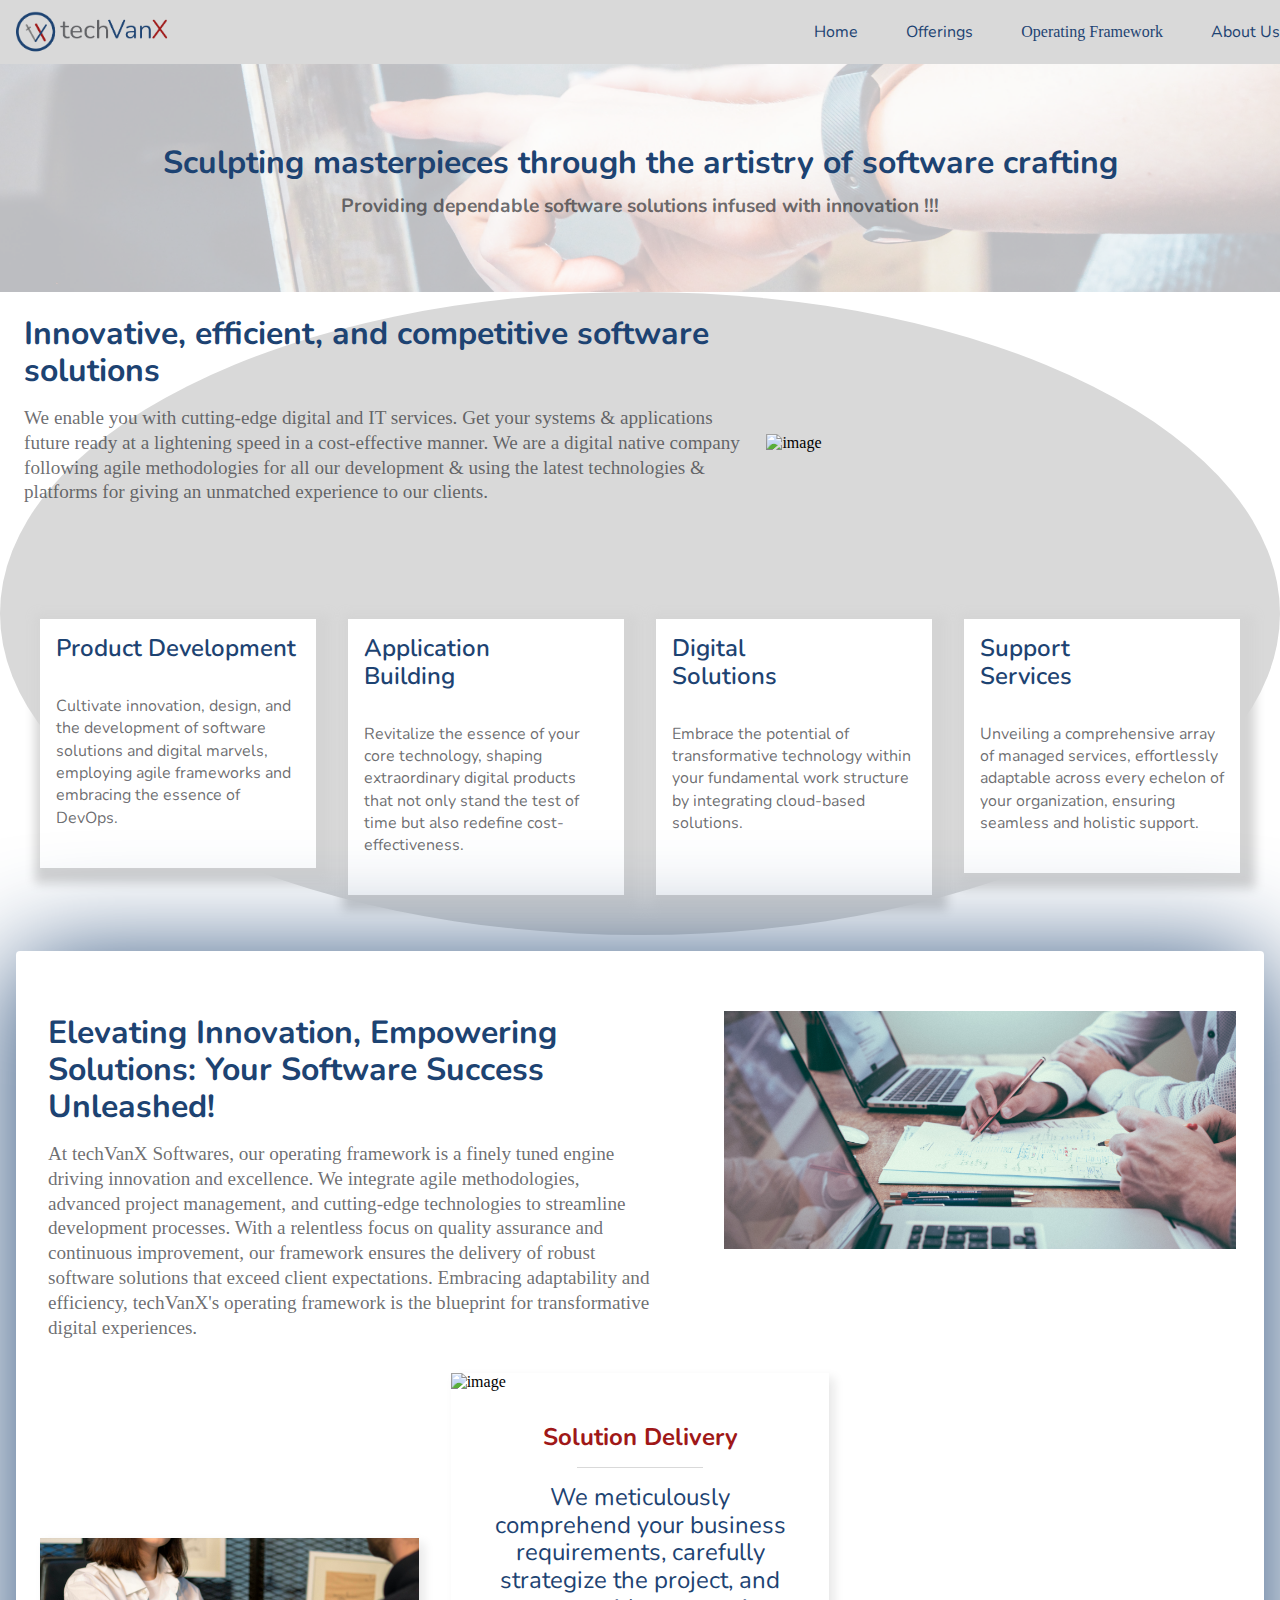
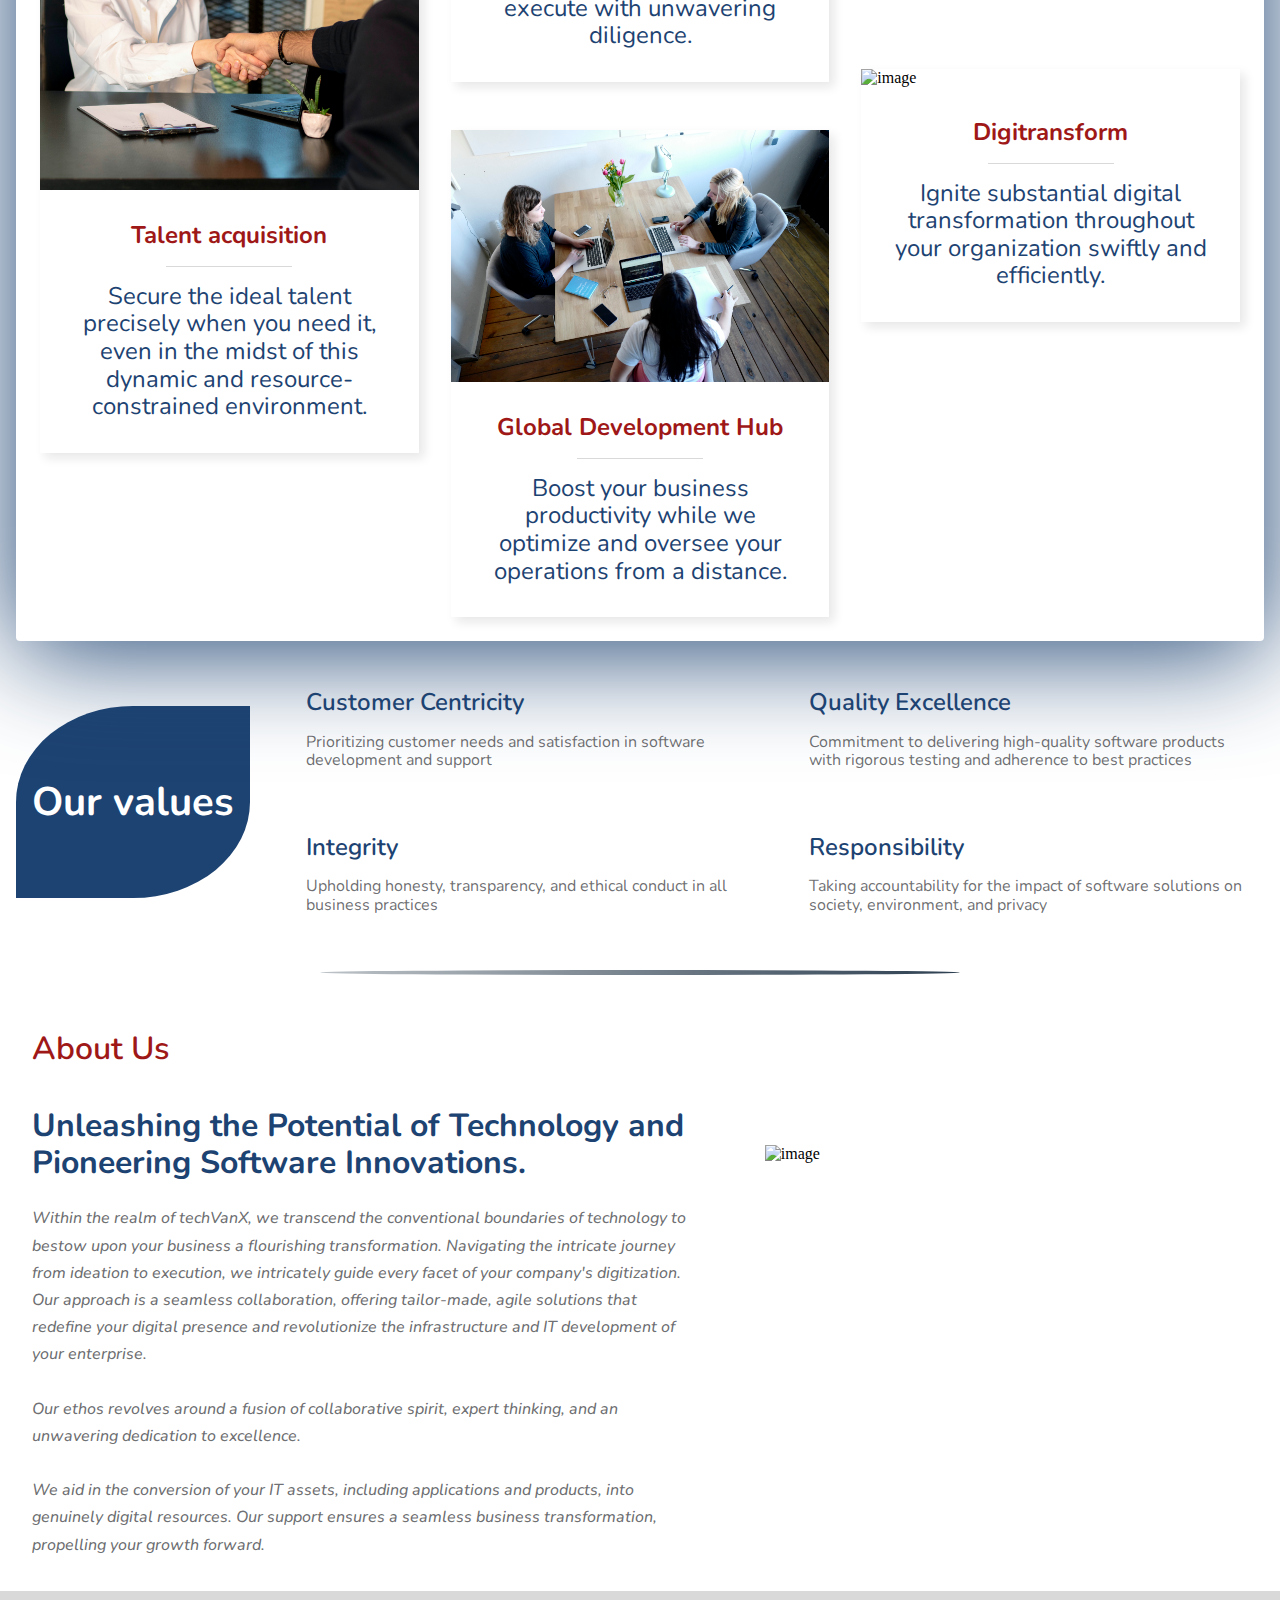
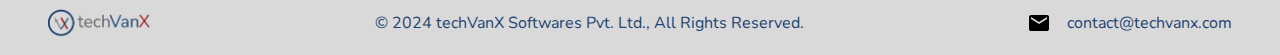
==== commit d2fd334a: "Update index.html" ====
--- a/index.html
+++ b/index.html
@@ -5,7 +5,7 @@
     <meta name="viewport" content="width=device-width, initial-scale=1.0" />
     <meta charset="utf-8" />
     <meta property="twitter:card" content="summary_large_image" />
-
+    <link rel="icon" type="image/x-icon" href="favicon.ico">
     <style data-tag="reset-style-sheet">
       html {  line-height: 1.15;}body {  margin: 0;}* {  box-sizing: border-box;  border-width: 0;  border-style: solid;}p,li,ul,pre,div,h1,h2,h3,h4,h5,h6,figure,blockquote,figcaption {  margin: 0;  padding: 0;}button {  background-color: transparent;}button,input,optgroup,select,textarea {  font-family: inherit;  font-size: 100%;  line-height: 1.15;  margin: 0;}button,select {  text-transform: none;}button,[type="button"],[type="reset"],[type="submit"] {  -webkit-appearance: button;}button::-moz-focus-inner,[type="button"]::-moz-focus-inner,[type="reset"]::-moz-focus-inner,[type="submit"]::-moz-focus-inner {  border-style: none;  padding: 0;}button:-moz-focus,[type="button"]:-moz-focus,[type="reset"]:-moz-focus,[type="submit"]:-moz-focus {  outline: 1px dotted ButtonText;}a {  color: inherit;  text-decoration: inherit;}input {  padding: 2px 4px;}img {  display: block;}html { scroll-behavior: smooth  }
     </style>
@@ -27,26 +27,6 @@
 
       }
     </style>
-    <link
-      rel="stylesheet"
-      href="https://fonts.googleapis.com/css2?family=Open+Sans:ital,wght@0,300;0,400;0,500;0,600;0,700;0,800;1,300;1,400;1,500;1,600;1,700;1,800&amp;display=swap"
-      data-tag="font"
-    />
-    <link
-      rel="stylesheet"
-      href="https://fonts.googleapis.com/css2?family=Exo+2:ital,wght@0,100;0,200;0,300;0,400;0,500;0,600;0,700;0,800;0,900;1,100;1,200;1,300;1,400;1,500;1,600;1,700;1,800;1,900&amp;display=swap"
-      data-tag="font"
-    />
-    <link
-      rel="stylesheet"
-      href="https://fonts.googleapis.com/css2?family=Inter:wght@100;200;300;400;500;600;700;800;900&amp;display=swap"
-      data-tag="font"
-    />
-    <link
-      rel="stylesheet"
-      href="https://fonts.googleapis.com/css2?family=Poppins:ital,wght@0,100;0,200;0,300;0,400;0,500;0,600;0,700;0,800;0,900;1,100;1,200;1,300;1,400;1,500;1,600;1,700;1,800;1,900&amp;display=swap"
-      data-tag="font"
-    />
     <link
       rel="stylesheet"
       href="https://fonts.googleapis.com/css2?family=Nunito:ital,wght@0,200;0,300;0,400;0,500;0,600;0,700;0,800;0,900;1,200;1,300;1,400;1,500;1,600;1,700;1,800;1,900&amp;display=swap"
@@ -172,6 +152,7 @@
                     Cultivate innovation, design, and the development of
                     software solutions and digital marvels, employing agile
                     frameworks and embracing the essence of DevOps.
+                    
                   </span>
                   <br />
                   <br />
--- a/style.css
+++ b/style.css
@@ -1,8 +1,3 @@
-@tailwind base;
-@tailwind components;
-@tailwind utilities;
- 
- 
  :root {
   --dl-color-gray-500: #595959;
   --dl-color-gray-700: #999999;
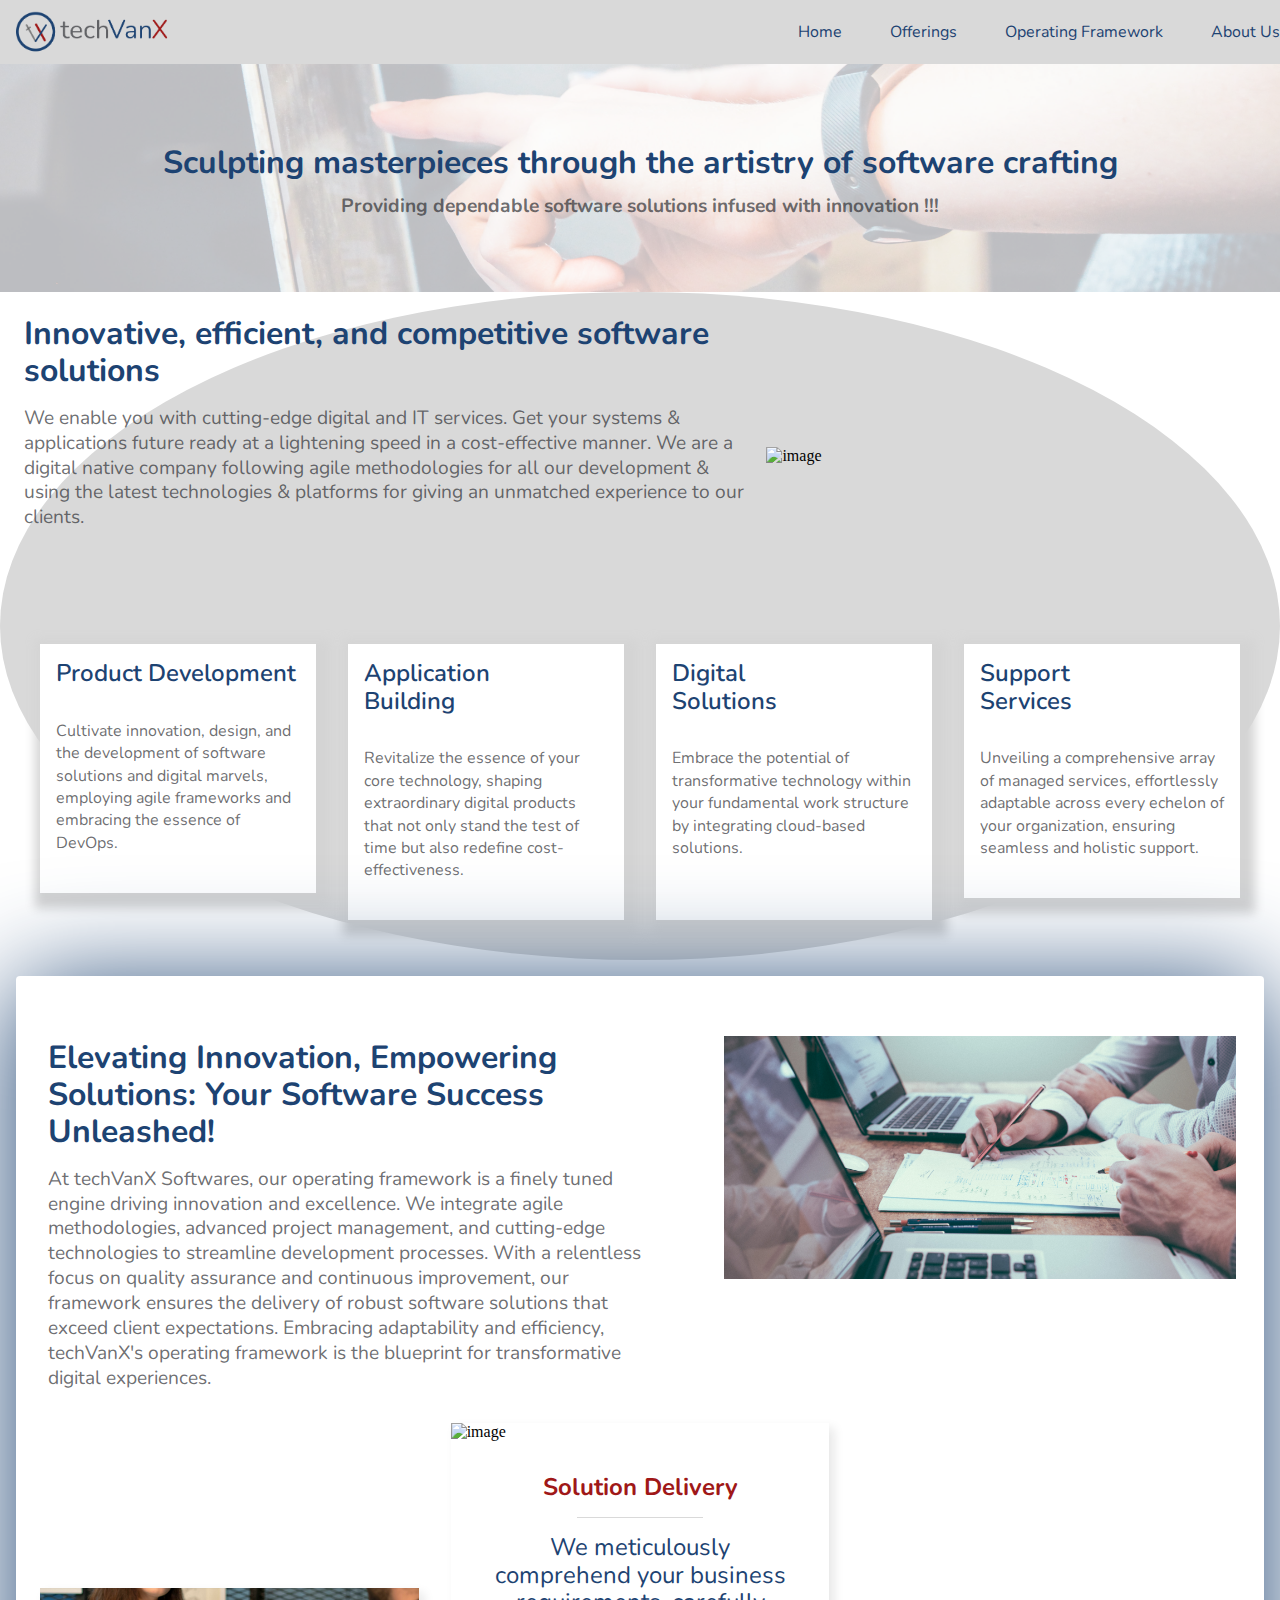
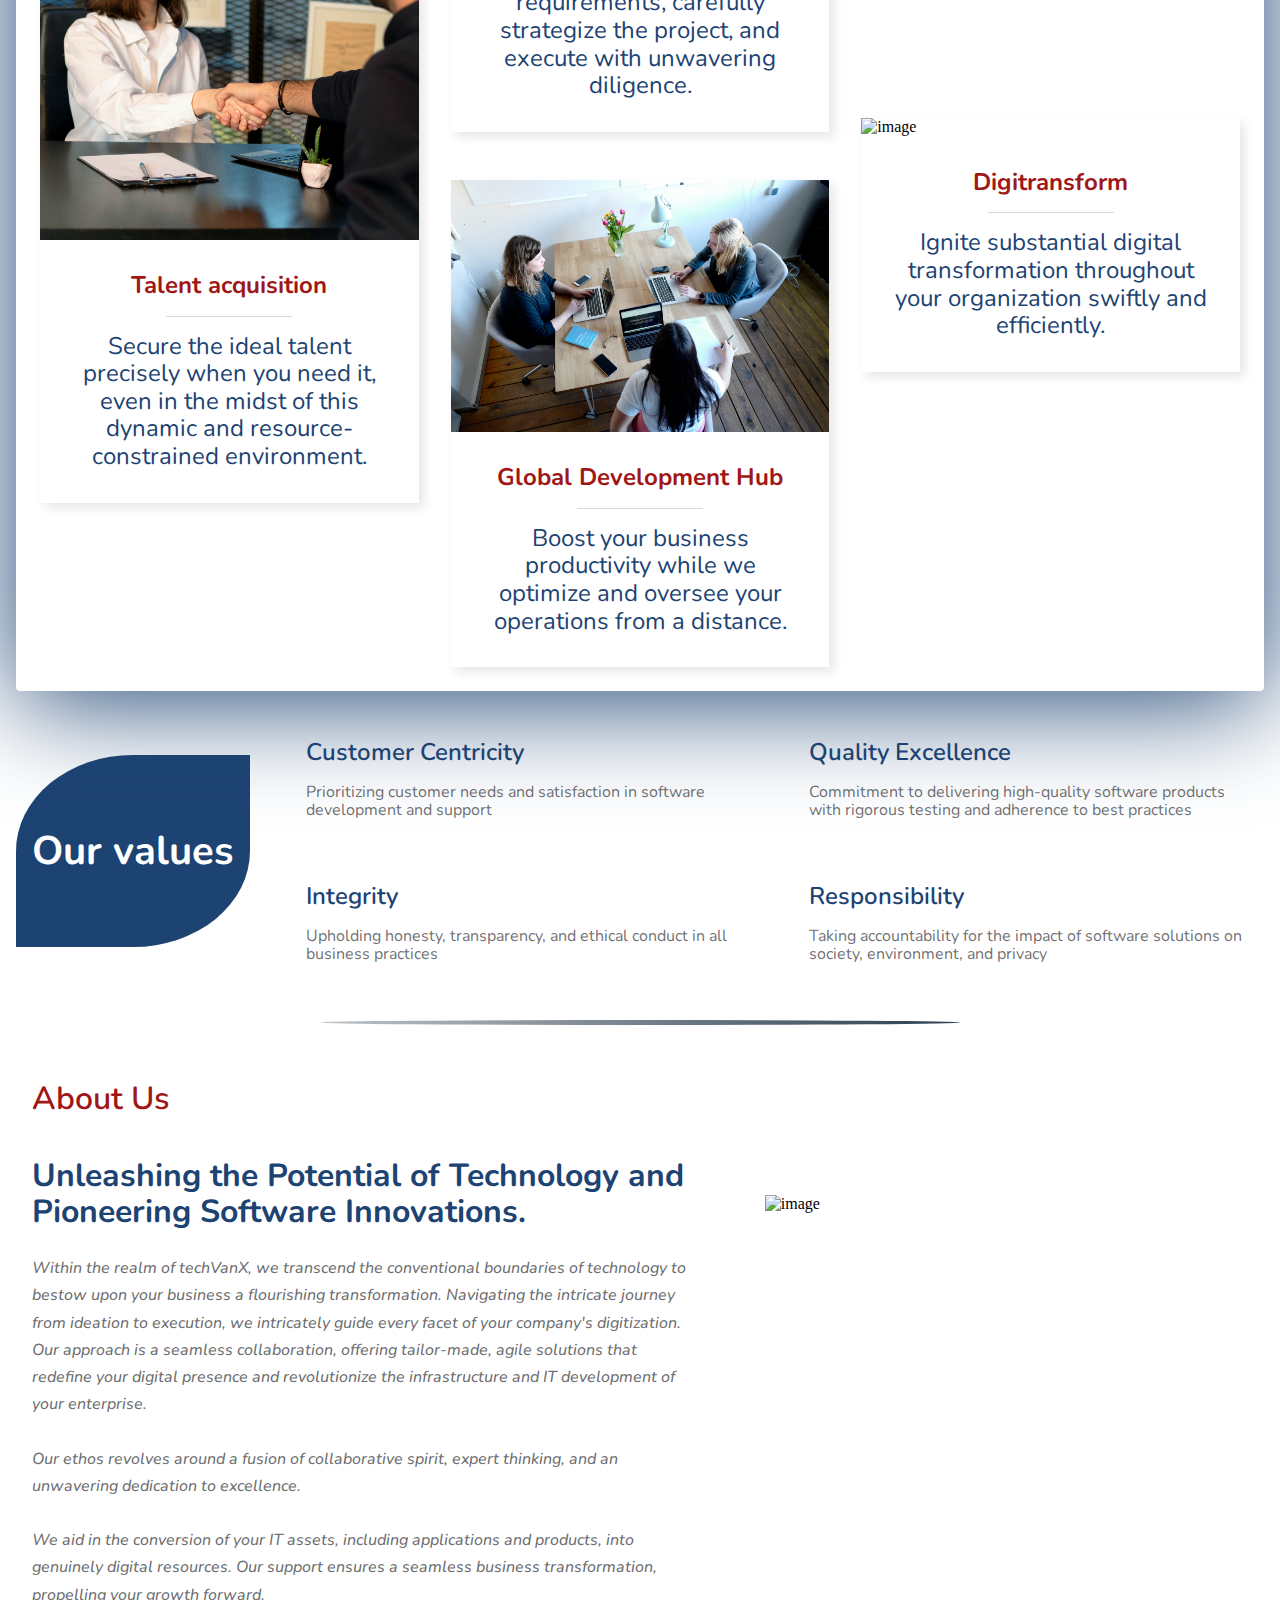
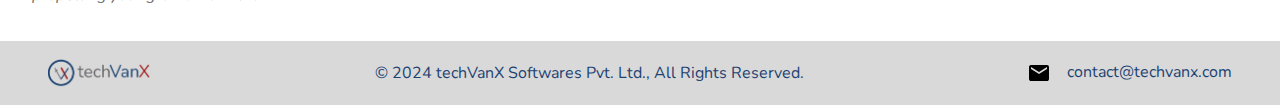
==== commit ba4476d2: "Update index.html" ====
--- a/index.html
+++ b/index.html
@@ -5,7 +5,7 @@
     <meta name="viewport" content="width=device-width, initial-scale=1.0" />
     <meta charset="utf-8" />
     <meta property="twitter:card" content="summary_large_image" />
-    <link rel="icon" type="image/x-icon" href="favicon.ico">
+    <link rel="icon" type="image/x-icon" href="./favicon.ico">
     <style data-tag="reset-style-sheet">
       html {  line-height: 1.15;}body {  margin: 0;}* {  box-sizing: border-box;  border-width: 0;  border-style: solid;}p,li,ul,pre,div,h1,h2,h3,h4,h5,h6,figure,blockquote,figcaption {  margin: 0;  padding: 0;}button {  background-color: transparent;}button,input,optgroup,select,textarea {  font-family: inherit;  font-size: 100%;  line-height: 1.15;  margin: 0;}button,select {  text-transform: none;}button,[type="button"],[type="reset"],[type="submit"] {  -webkit-appearance: button;}button::-moz-focus-inner,[type="button"]::-moz-focus-inner,[type="reset"]::-moz-focus-inner,[type="submit"]::-moz-focus-inner {  border-style: none;  padding: 0;}button:-moz-focus,[type="button"]:-moz-focus,[type="reset"]:-moz-focus,[type="submit"]:-moz-focus {  outline: 1px dotted ButtonText;}a {  color: inherit;  text-decoration: inherit;}input {  padding: 2px 4px;}img {  display: block;}html { scroll-behavior: smooth  }
     </style>
--- a/style.css
+++ b/style.css
@@ -271,7 +271,7 @@
 }
 .Content {
   font-size: 16px;
-  font-family: Poppins;
+  font-family: Nunito;
   font-weight: 400;
   line-height: 1.15;
   text-transform: none;
@@ -279,7 +279,7 @@
 }
 .Heading {
   font-size: 32px;
-  font-family: Poppins;
+  font-family: Nunito;
   font-weight: 700;
   line-height: 1.15;
   text-transform: none;
--- a/index.css
+++ b/index.css
@@ -14,7 +14,7 @@
 }
 .header-navigation-links-link1 {
   transition: 0.3s;
-  font-family: "Open Sans";
+  font-family: "Nunito";
   text-decoration: none;
 }
 .header-navigation-links-link1:hover {
@@ -509,7 +509,7 @@
   align-self: stretch;
   font-style: normal;
   margin-top: var(--dl-space-space-unit);
-  font-family: "Exo 2";
+  font-family: "Nunito";
   font-weight: 400;
   line-height: 1.3;
   margin-bottom: var(--dl-space-space-unit);
@@ -783,7 +783,7 @@
   align-self: stretch;
   font-style: normal;
   margin-top: var(--dl-space-space-unit);
-  font-family: "Exo 2";
+  font-family: "Nunito";
   font-weight: 400;
   line-height: 1.3;
   margin-bottom: var(--dl-space-space-unit);
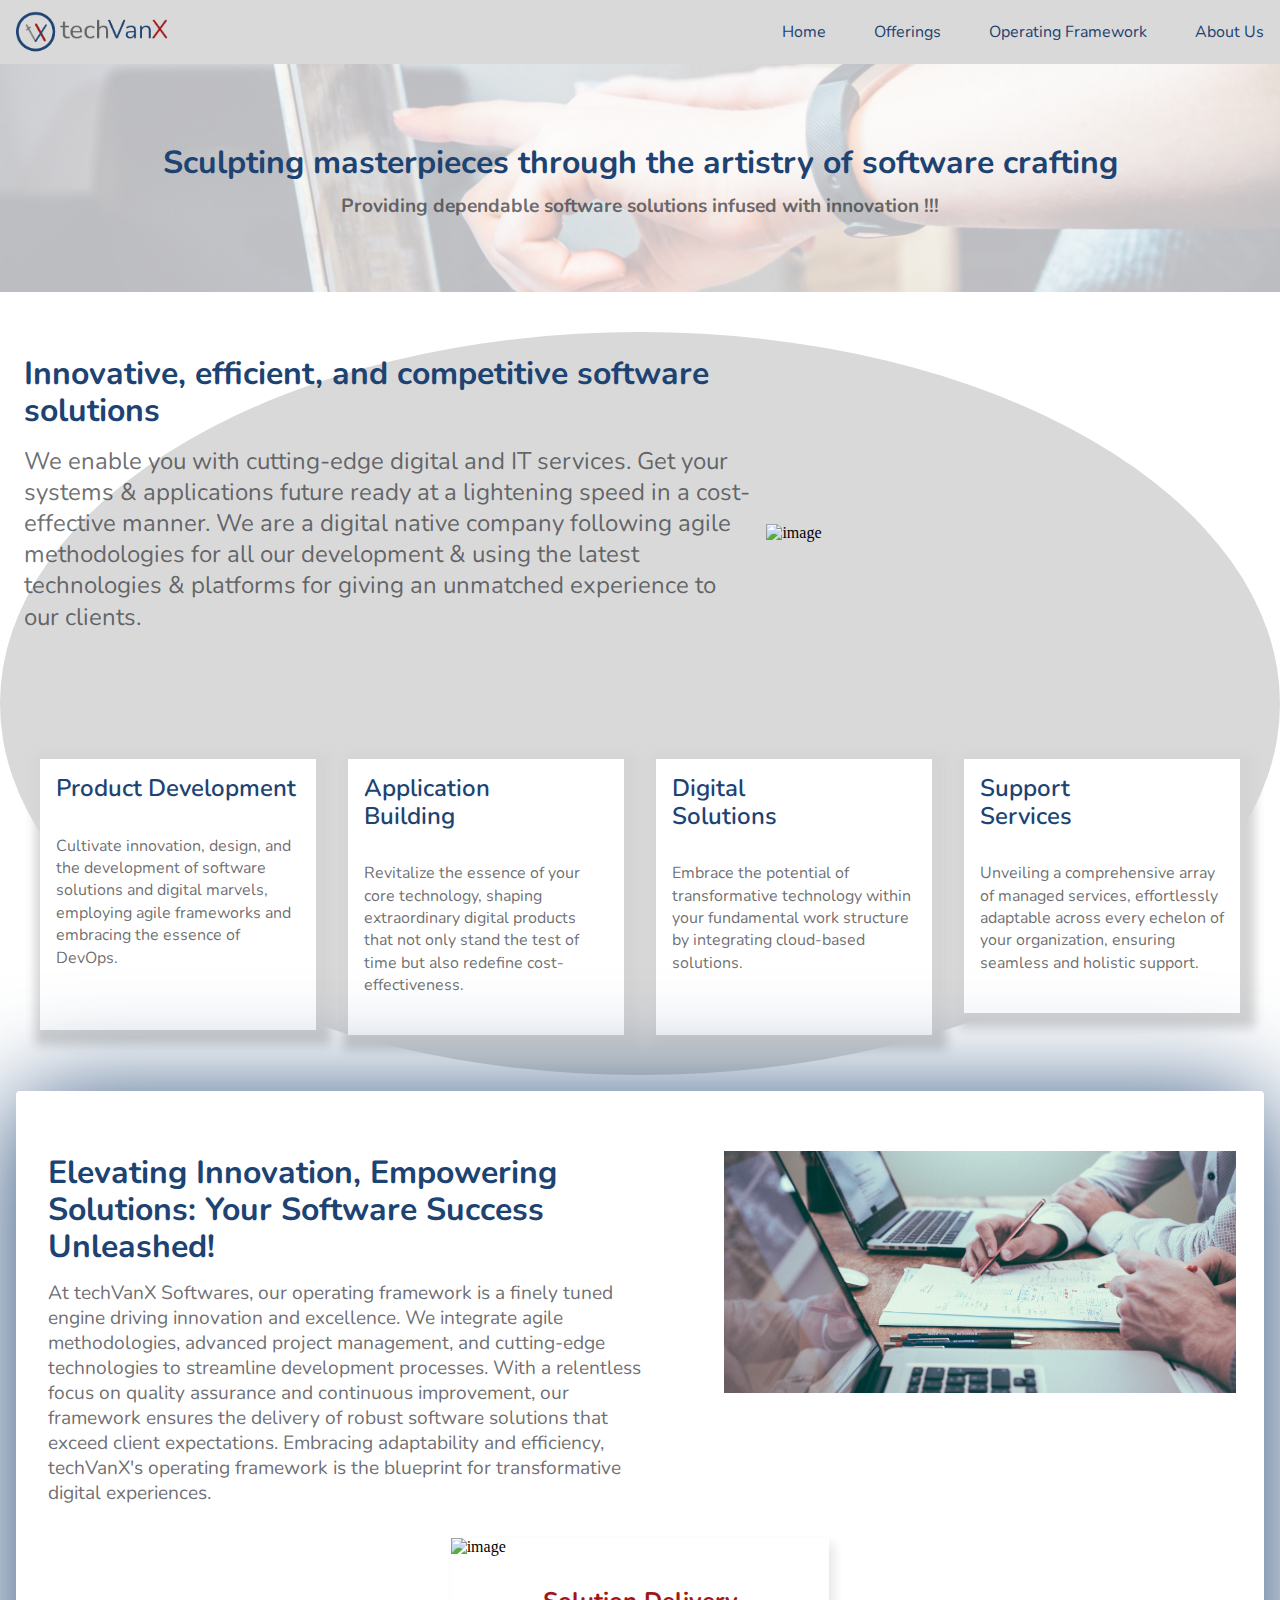
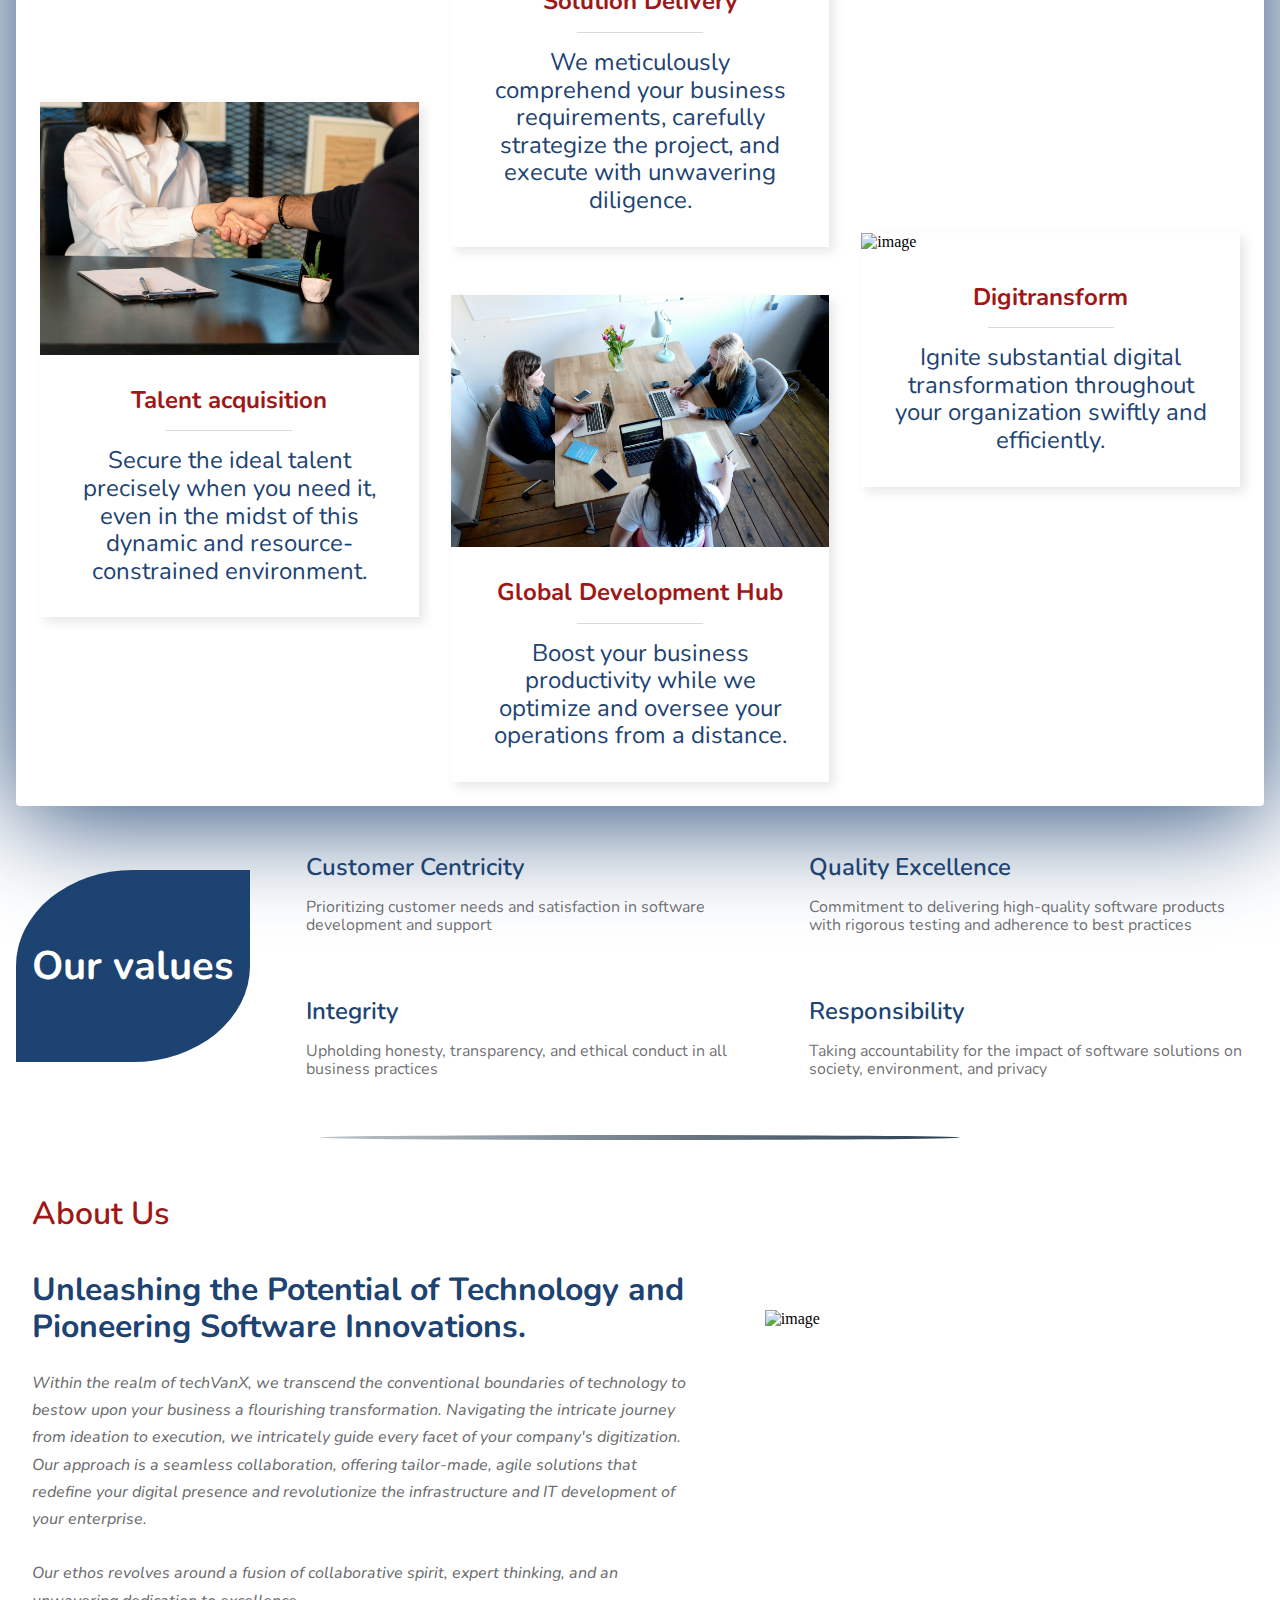
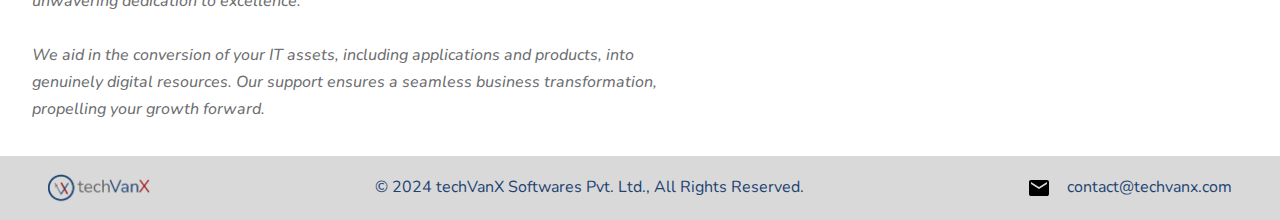
==== commit 5cba0c97: "Add files via upload" ====
--- a/index.html
+++ b/index.html
@@ -152,7 +152,6 @@
                     Cultivate innovation, design, and the development of
                     software solutions and digital marvels, employing agile
                     frameworks and embracing the essence of DevOps.
-                    
                   </span>
                   <br />
                   <br />
@@ -219,6 +218,7 @@
                     software solutions and digital marvels, employing agile
                     frameworks and embracing the essence of DevOps.
                   </span>
+                  <br />
                   <br />
                   <br />
                 </span>
--- a/style.css
+++ b/style.css
@@ -13,6 +13,7 @@
   --dl-size-size-xlarge: 192px;
   --dl-size-size-xsmall: 16px;
   --dl-space-space-unit: 16px;
+  --dl-space-doublespace-unit: 40px;
   --dl-color-primary-100: #003EB3;
   --dl-color-primary-300: #0074F0;
   --dl-color-primary-500: #14A9FF;
--- a/index.css
+++ b/index.css
@@ -28,18 +28,6 @@
   color: #9f1818;
 }
 
-
-
-
-
-
-
-
-
-
-
-
-
 @media(max-width: 767px) {
   .header-navigation-links-nav {
     box-shadow: 5px 5px 10px 0px #d4d4d4;
@@ -115,6 +103,7 @@
   display: flex;
   align-items: center;
   flex-direction: row;
+  padding-right: var(--dl-space-space-unit);
 }
 .header-root-class-name {
   width: 100%;
@@ -421,7 +410,7 @@
   flex-direction: column;
 }
 .home-page-image {
-  width: var(--dl-size-size-maxwidth);
+  width: 100%;
   height: 228px;
   opacity: 0.3;
   align-self: center;
@@ -457,6 +446,7 @@
   min-height: auto;
   align-items: center;
   flex-direction: row;
+  padding-top: 40px;
 }
 .home-page-container02 {
   flex: 0 0 auto;
@@ -505,7 +495,7 @@
   align-self: flex-start;
 }
 .home-page-text03 {
-  font-size: 1.2rem;
+  font-size: 1.5rem;
   align-self: stretch;
   font-style: normal;
   margin-top: var(--dl-space-space-unit);
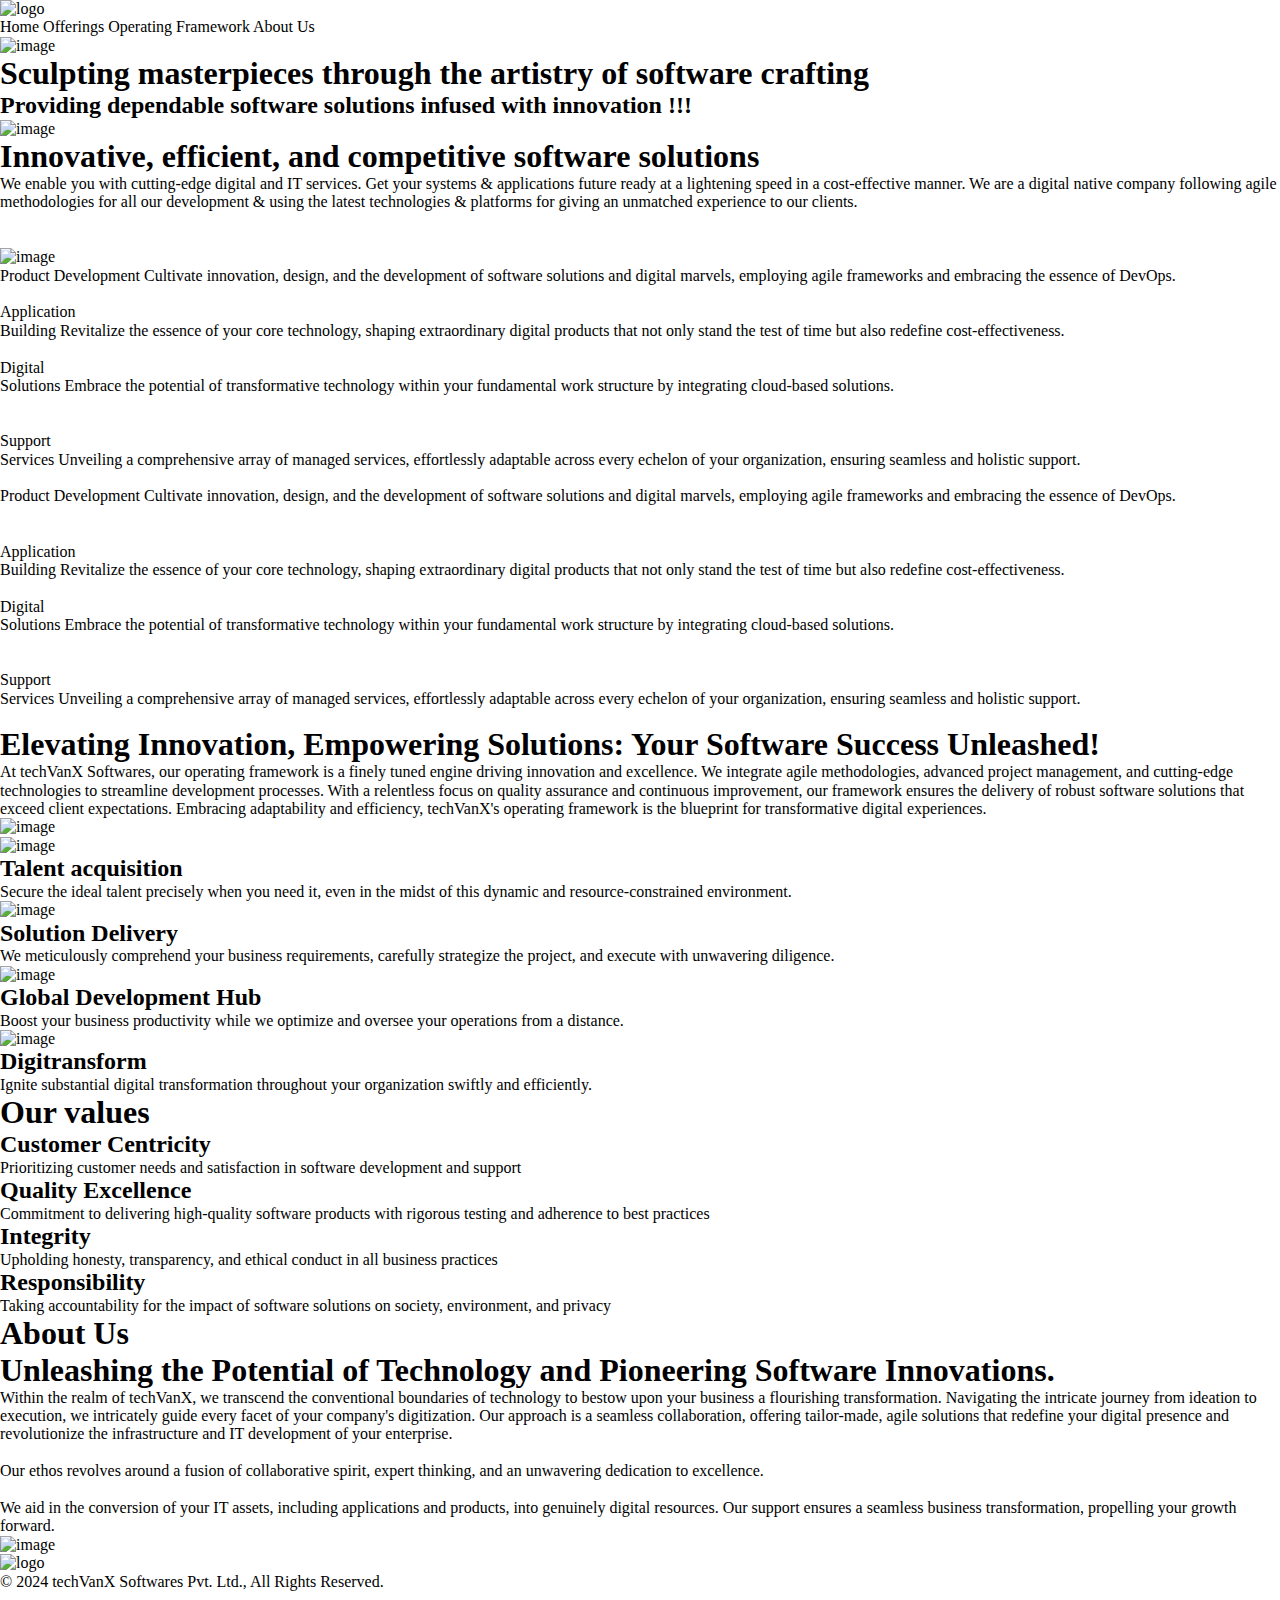
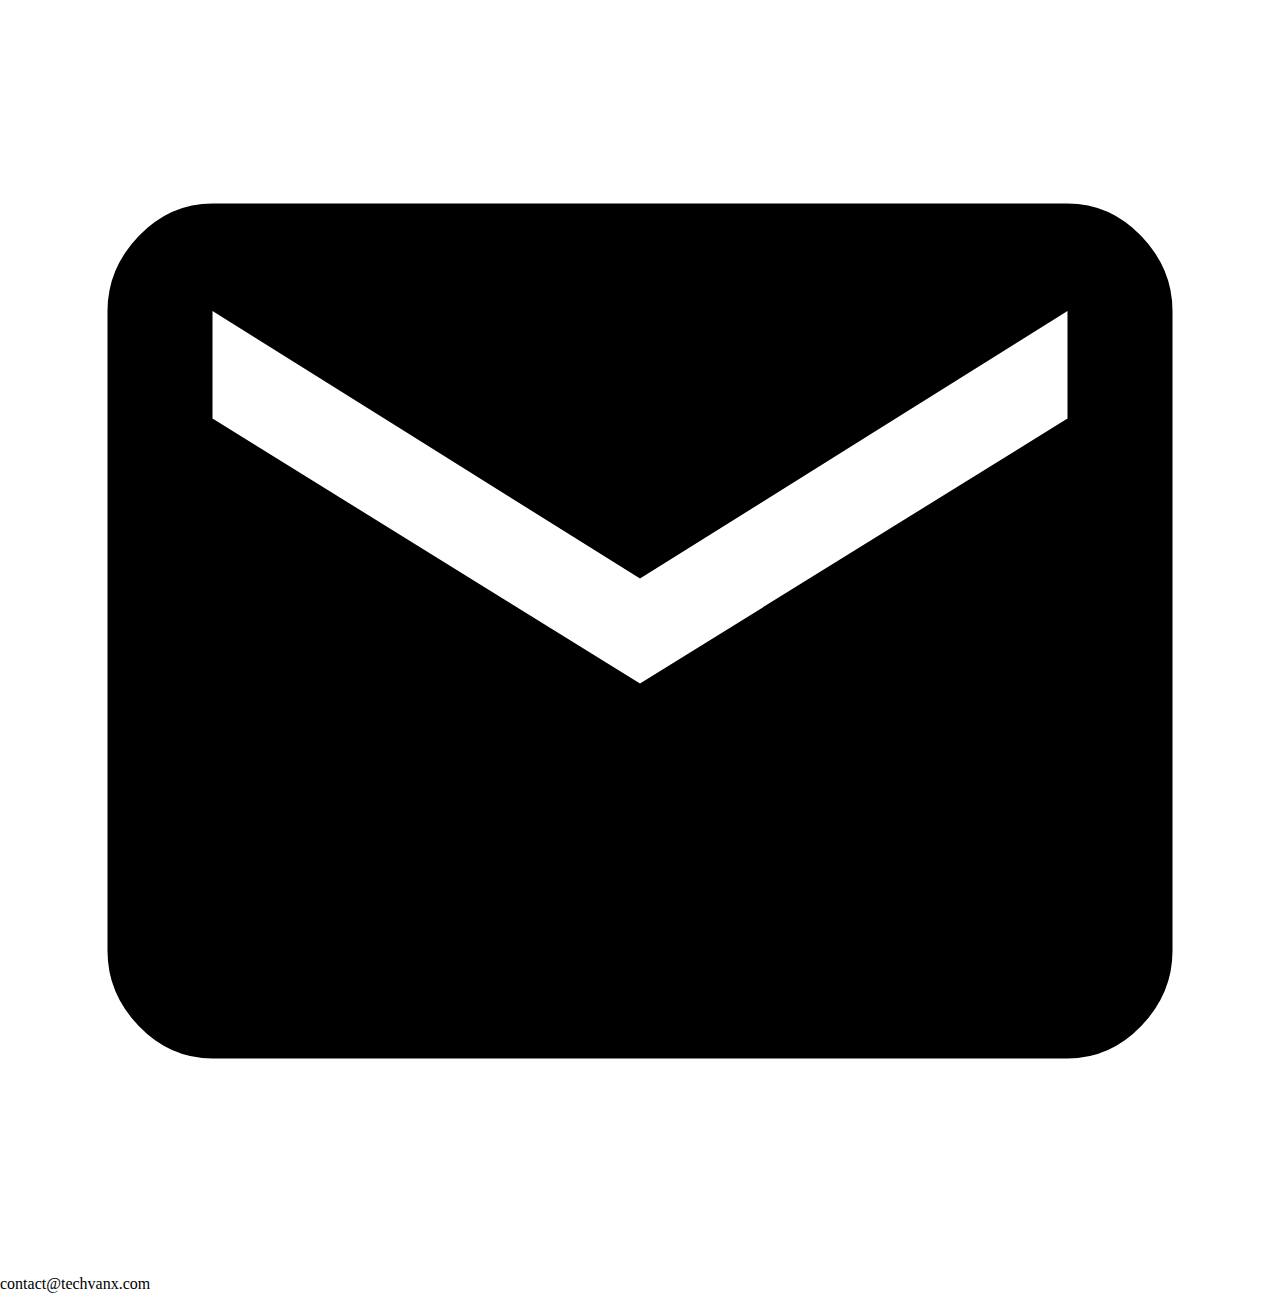
==== commit 712cb5da: "Add files via upload" ====
--- a/index.html
+++ b/index.html
@@ -5,7 +5,7 @@
     <meta name="viewport" content="width=device-width, initial-scale=1.0" />
     <meta charset="utf-8" />
     <meta property="twitter:card" content="summary_large_image" />
-    <link rel="icon" type="image/x-icon" href="./favicon.ico">
+    <link rel="icon" type="image/x-icon" href="./images/favicon.ico">
     <style data-tag="reset-style-sheet">
       html {  line-height: 1.15;}body {  margin: 0;}* {  box-sizing: border-box;  border-width: 0;  border-style: solid;}p,li,ul,pre,div,h1,h2,h3,h4,h5,h6,figure,blockquote,figcaption {  margin: 0;  padding: 0;}button {  background-color: transparent;}button,input,optgroup,select,textarea {  font-family: inherit;  font-size: 100%;  line-height: 1.15;  margin: 0;}button,select {  text-transform: none;}button,[type="button"],[type="reset"],[type="submit"] {  -webkit-appearance: button;}button::-moz-focus-inner,[type="button"]::-moz-focus-inner,[type="reset"]::-moz-focus-inner,[type="submit"]::-moz-focus-inner {  border-style: none;  padding: 0;}button:-moz-focus,[type="button"]:-moz-focus,[type="reset"]:-moz-focus,[type="submit"]:-moz-focus {  outline: 1px dotted ButtonText;}a {  color: inherit;  text-decoration: inherit;}input {  padding: 2px 4px;}img {  display: block;}html { scroll-behavior: smooth  }
     </style>
@@ -29,7 +29,7 @@
     </style>
     <link
       rel="stylesheet"
-      href="https://fonts.googleapis.com/css2?family=Nunito:ital,wght@0,200;0,300;0,400;0,500;0,600;0,700;0,800;0,900;1,200;1,300;1,400;1,500;1,600;1,700;1,800;1,900&amp;display=swap"
+      href="./fonts/nunito.css"
       data-tag="font"
     />
   
@@ -47,21 +47,21 @@
     </style>
   </head>
   <body>
-    <link rel="stylesheet" href="./style.css" />
+    <link rel="stylesheet" href="./css/style.css" />
     <div>
-      <link href="./index.css" rel="stylesheet" />
+      <link href="./css/index.css" rel="stylesheet" />
 
       <div class="home-page-container">
         <div class="header-container header-root-class-name">
           <section data-role="Header" class="header-header">
             <img
               alt="logo"
-              src="Public/Branding/logo-200h.webp"
+              src="images/logo-200h.webp"
               class="header-image"
             />
             <div class="header-nav">
               <nav
-                class="techvanx-blue font-family header-navigation-links-root-class-name17 header-navigation-links-nav"
+                class="techvanx-blue font-family header-navigation-links-nav"
               >
                 <a
                   href="#home-page"
@@ -71,19 +71,19 @@
                 </a>
                 <a
                   href="#services"
-                  class="header-navigation-links-link techvanx-blue"
+                  class="header-navigation-links-text techvanx-blue"
                 >
                   <span>Offerings</span>
                 </a>
                 <a
                   href="#business-model"
-                  class="header-navigation-links-link1 techvanx-blue"
+                  class="header-navigation-links-text techvanx-blue"
                 >
                   <span>Operating Framework</span>
                 </a>
                 <a
                   href="#about-us"
-                  class="header-navigation-links-link2 techvanx-blue"
+                  class="header-navigation-links-text techvanx-blue"
                 >
                   <span>About Us</span>
                 </a>
@@ -95,7 +95,7 @@
           <div class="home-page-container01">
             <img
               alt="image"
-              src="Public/Branding/home-page-intro.jpg"
+              src="images/home-page-intro.jpg"
               class="home-page-image"
             />
             <h1 class="home-page-text techvanx-blue">
@@ -113,7 +113,7 @@
               <div class="home-page-container04">
                 <img
                   alt="image"
-                  src="Public/Branding/home-page-services.jpg"
+                  src="images/home-page-services.jpg"
                   class="home-page-image1"
                 />
                 <div class="home-page-container05">
@@ -138,7 +138,7 @@
               </div>
               <img
                 alt="image"
-                src="Public/Branding/home-page-services.jpg"
+                src="images/home-page-services.jpg"
                 class="home-page-image2"
               />
             </div>
@@ -304,7 +304,7 @@
               </div>
               <img
                 alt="image"
-                src="Public/Branding/home-page-image3.jpg"
+                src="images/home-page-image3.jpg"
                 class="home-page-image3"
               />
             </div>
@@ -314,7 +314,7 @@
               >
                 <img
                   alt="image"
-                  src="Public/Branding/blog-post-card4-image.jpg"
+                  src="images/blog-post-card4-image.jpg"
                   class="blog-post-card4-image"
                 />
                 <div class="blog-post-card4-container">
@@ -335,7 +335,7 @@
                 >
                   <img
                     alt="image"
-                    src="Public/Branding/solution-delivery.jpg"
+                    src="images/solution-delivery.jpg"
                     class="blog-post-card4-image"
                   />
                   <div class="blog-post-card4-container">
@@ -355,7 +355,7 @@
                 >
                   <img
                     alt="image"
-                    src="Public/Branding/global-development-hub.jpg"
+                    src="images/global-development-hub.jpg"
                     class="blog-post-card4-image"
                   />
                   <div class="blog-post-card4-container">
@@ -377,7 +377,7 @@
               >
                 <img
                   alt="image"
-                  src="Public/Branding/digitransform.jpg"
+                  src="images/digitransform.jpg"
                   class="blog-post-card4-image"
                 />
                 <div class="blog-post-card4-container">
@@ -509,7 +509,7 @@
           </div>
           <img
             alt="image"
-            src="Public/Branding/about-us.jpg"
+            src="images/about-us.jpg"
             class="home-page-image4"
           />
         </div>
@@ -517,9 +517,9 @@
           <footer class="footer-footer1">
             <img
               alt="logo"
-              srcset="Public/Branding/logo-1500h.webp 1200w, Public/Branding/logo-tablet.webp 800w, Public/Branding/logo-mobile.webp 480w"
+              srcset="images/logo-1500h.webp 1200w, images/logo-tablet.webp 800w, images/logo-mobile.webp 480w"
               sizes="(min-width: 992px) 1200px, (min-width: 768px) 800px, 480px"
-              src="Public/Branding/logo-1500h.webp"
+              src="images/logo-1500h.webp"
               class="footer-image"
             />
             <span class="techvanx-blue footer-text">
